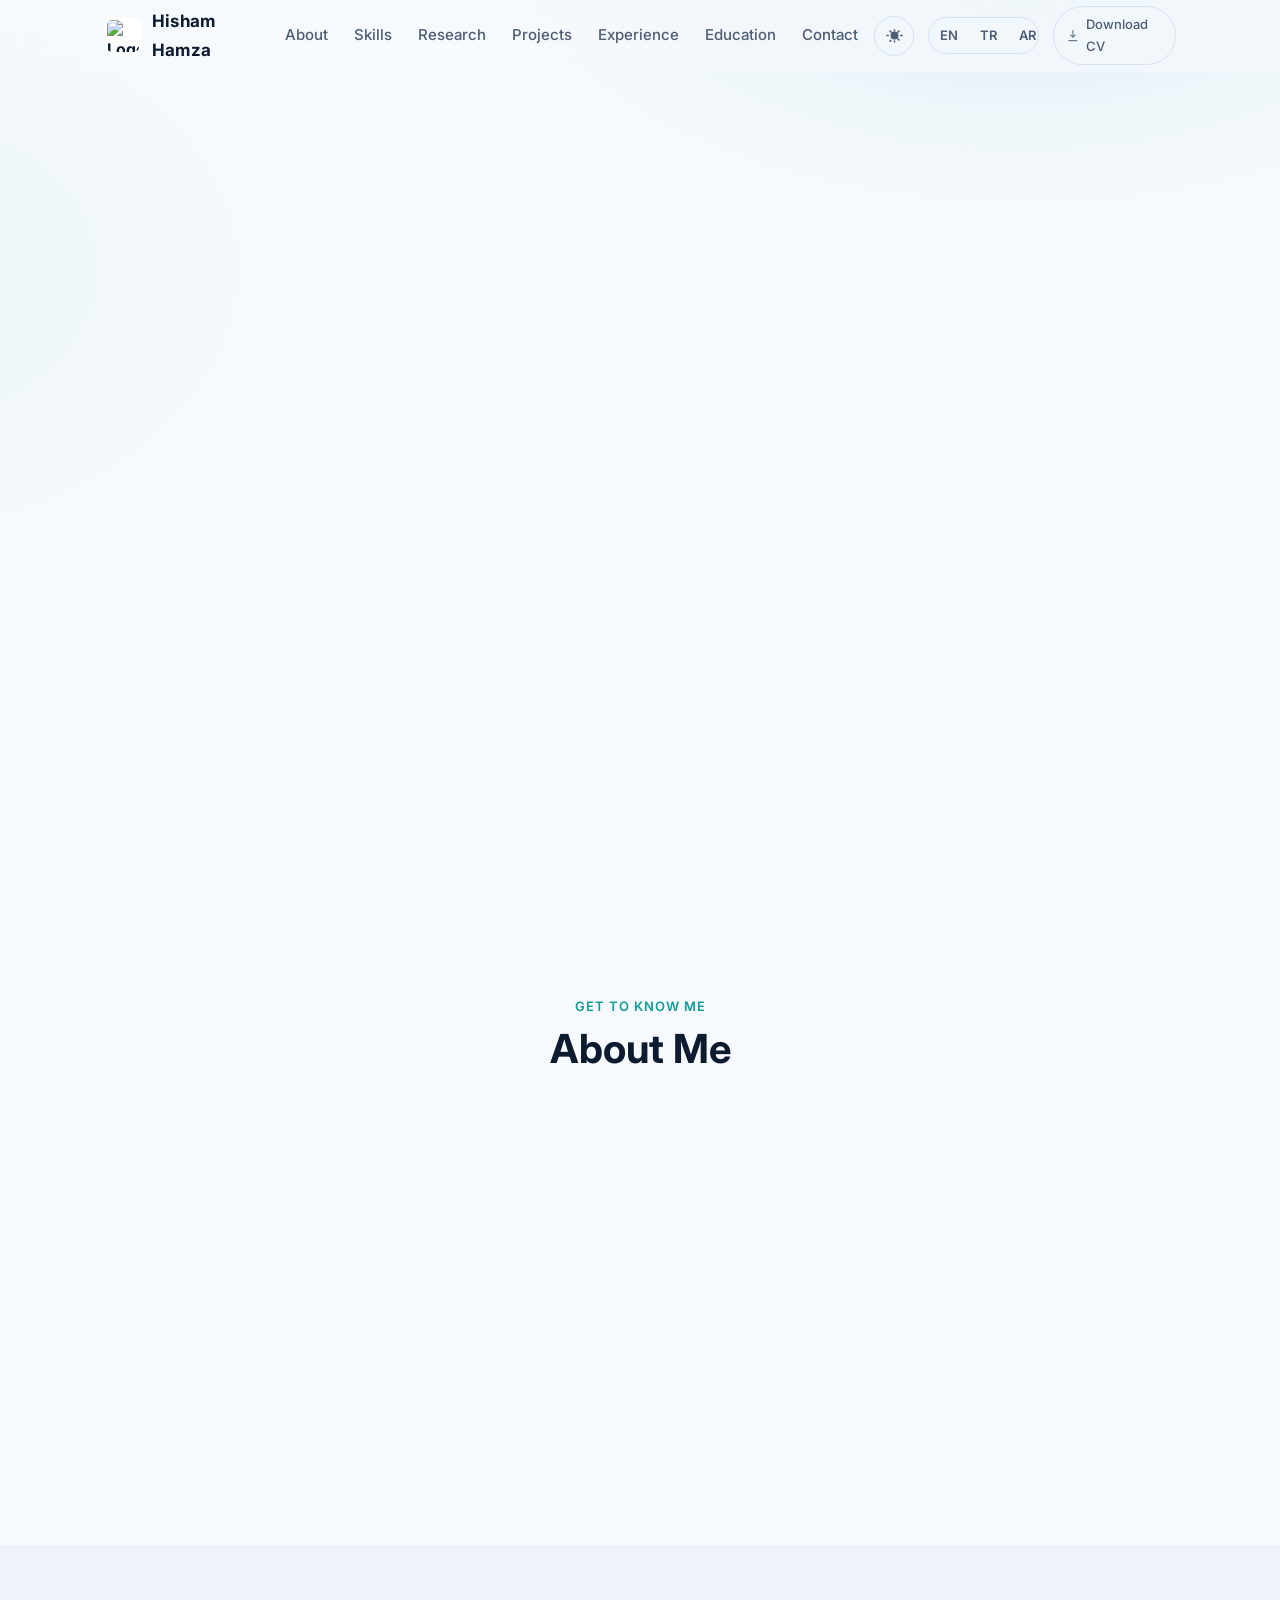
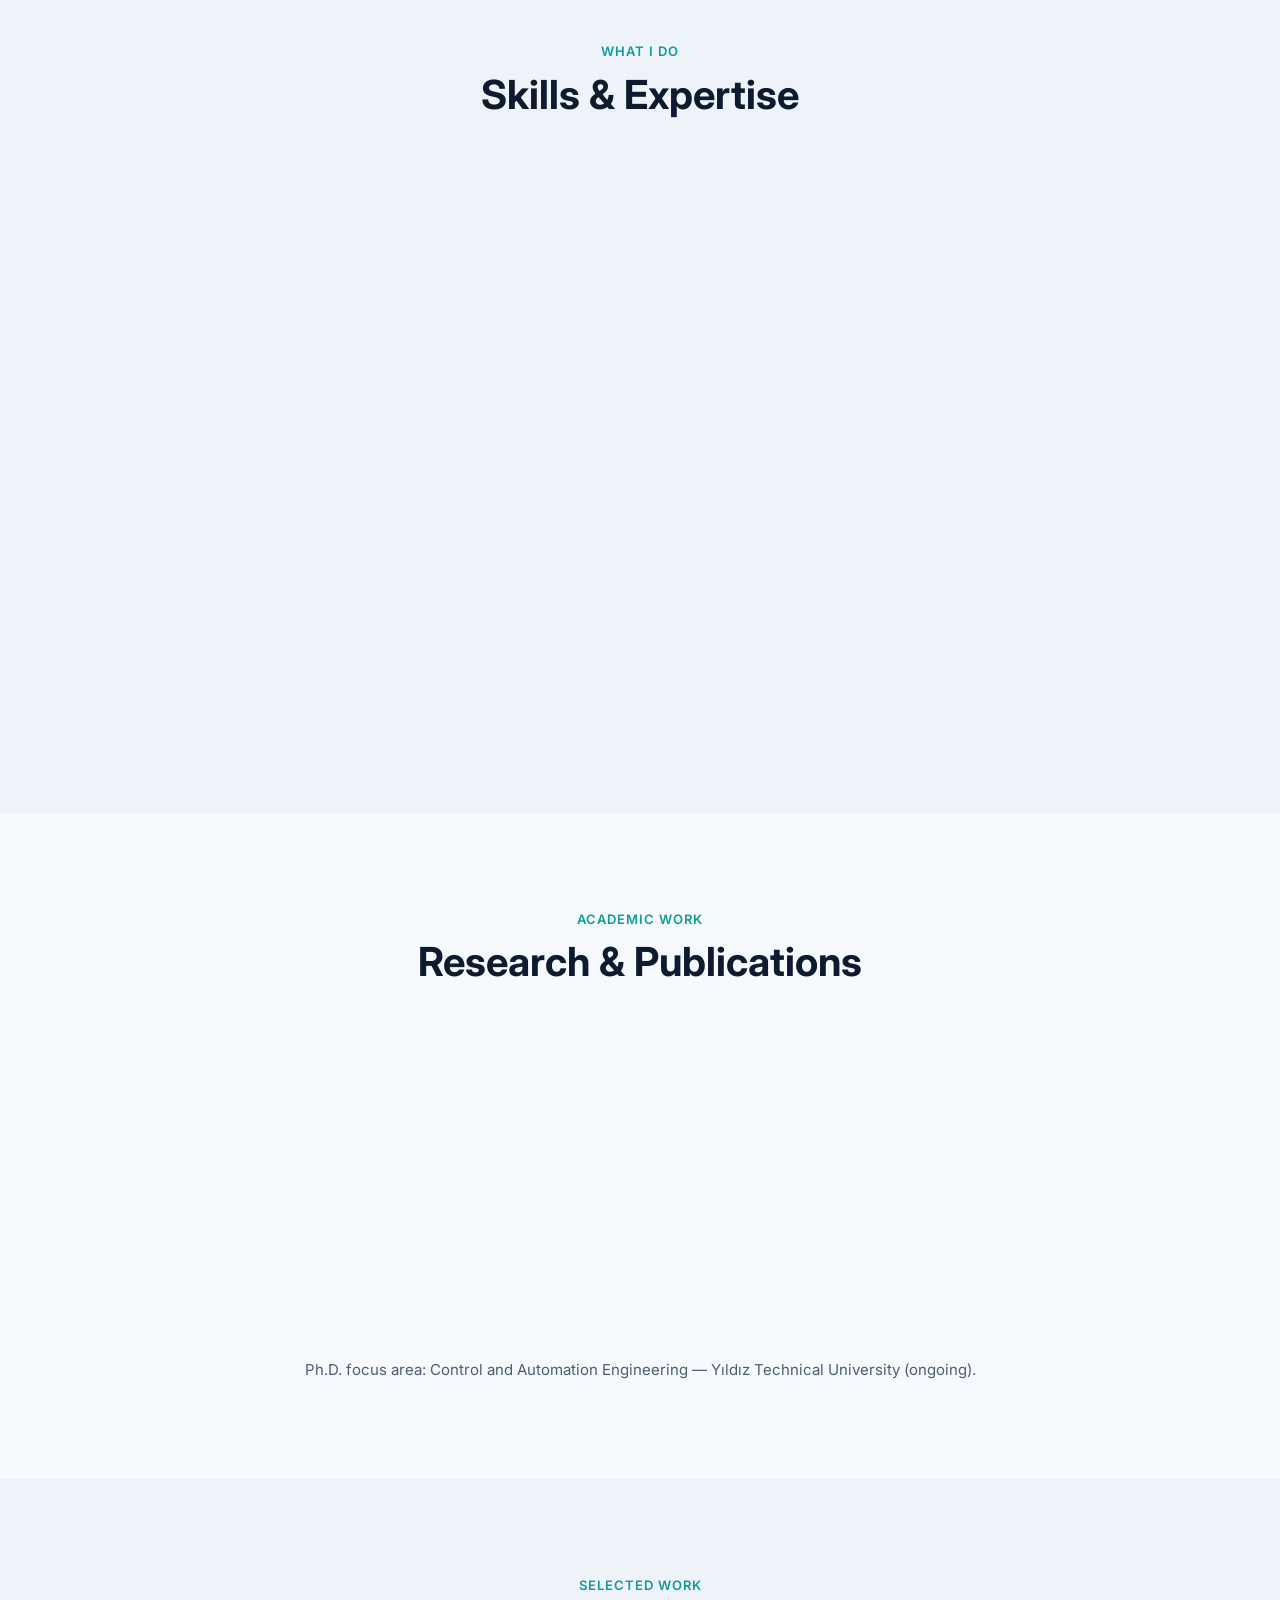
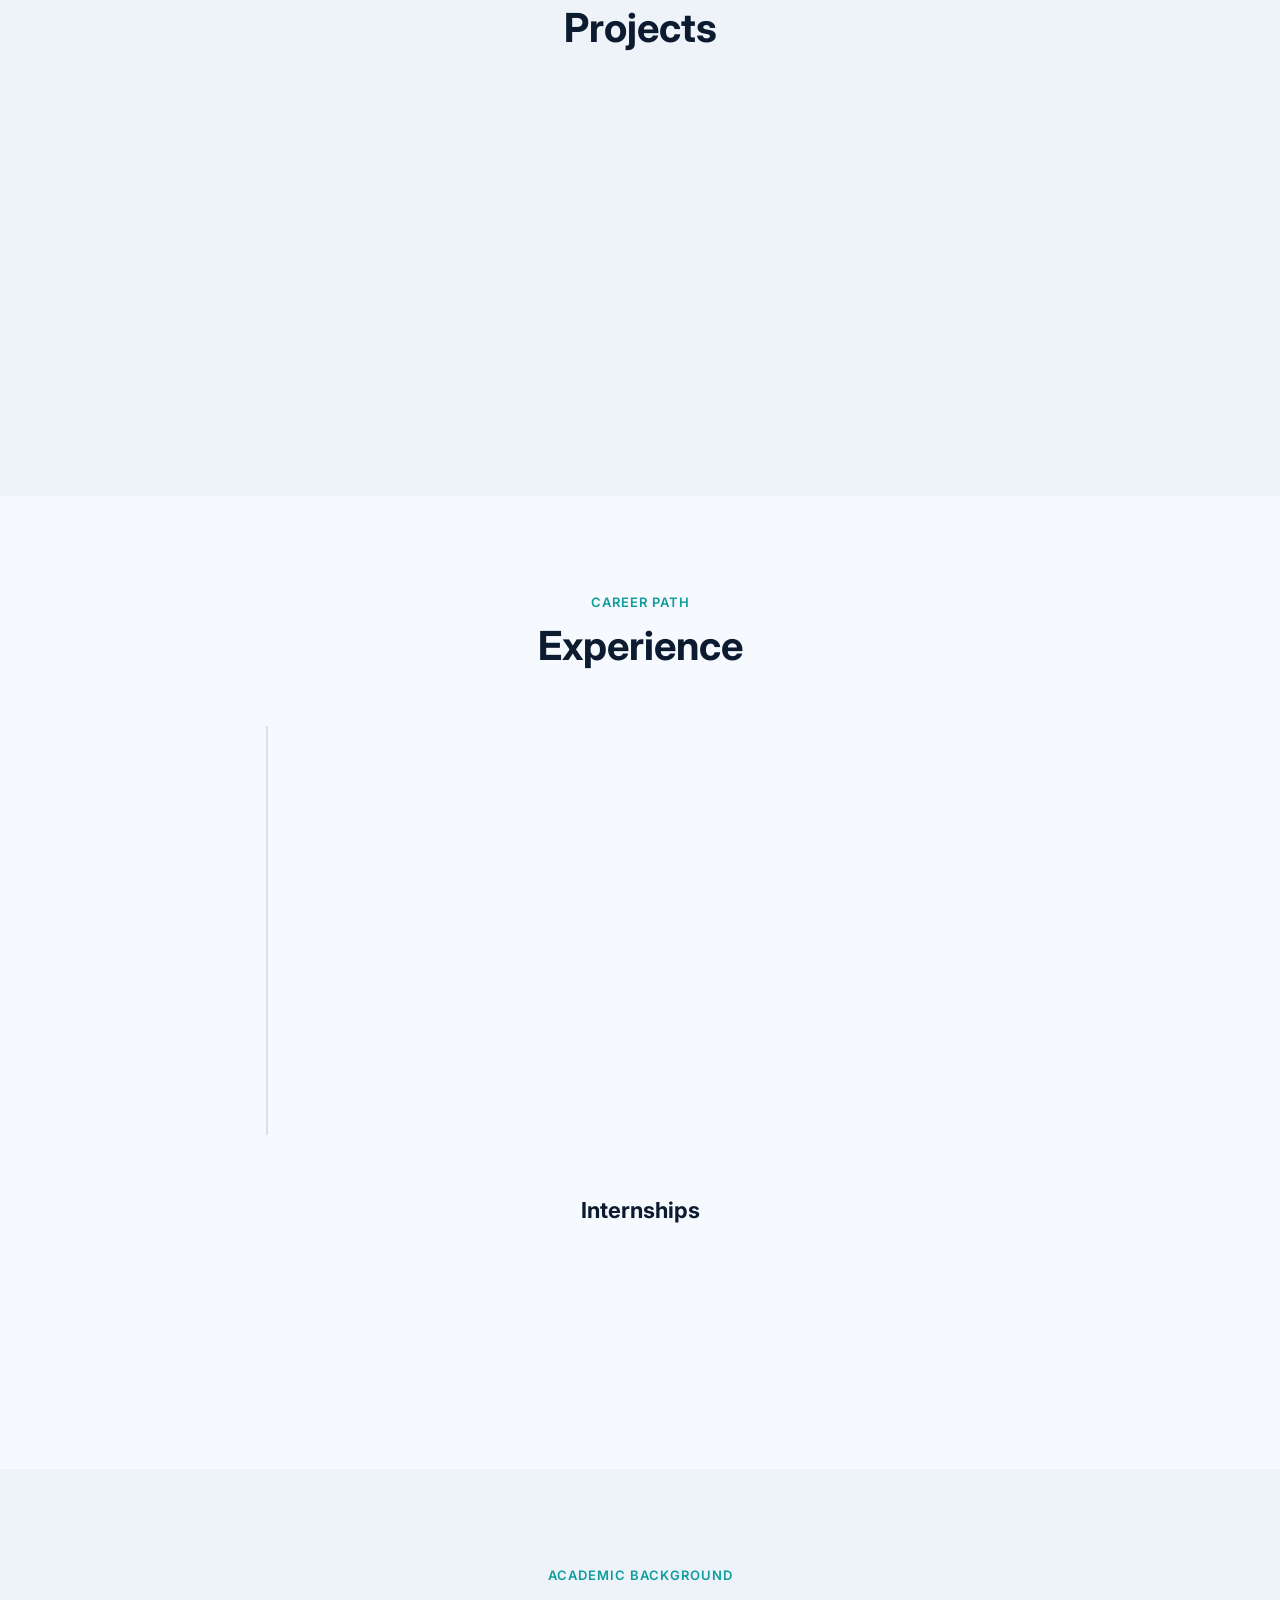
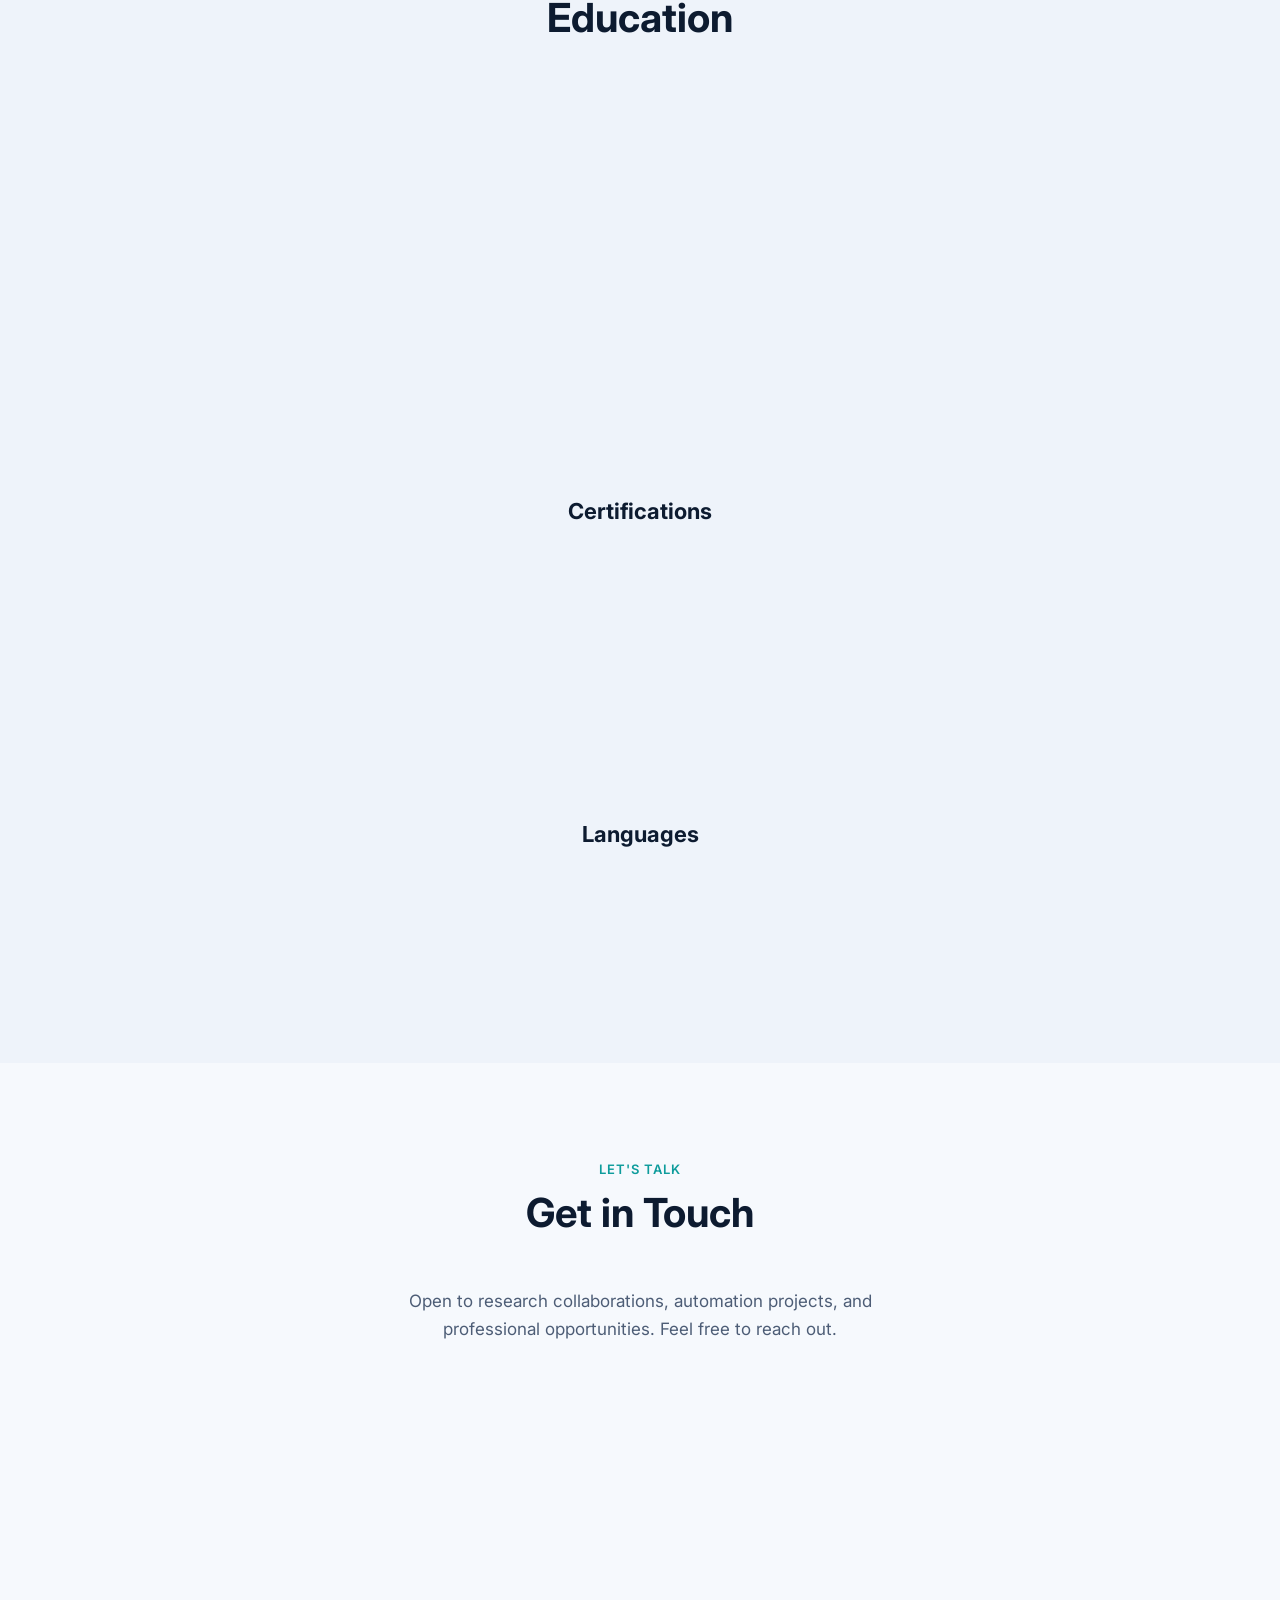
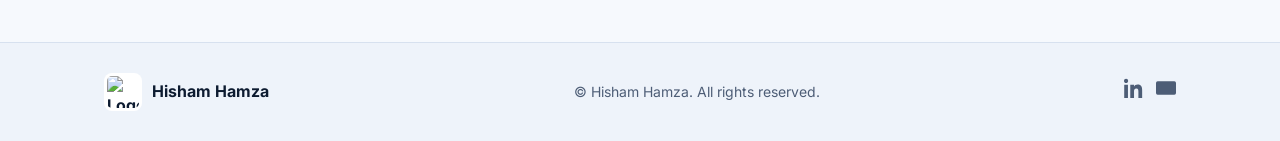
==== index.html @ fdbe7678 "Make navbar Download CV button smaller and more subtle Co-Authored-By: Claude Opus 4.8 (1M context) " ====
<!DOCTYPE html>
<html lang="en" dir="ltr">
<head>
  <meta charset="UTF-8" />
  <meta name="viewport" content="width=device-width, initial-scale=1.0" />
  <title>Hisham Hamza — Control &amp; Automation Engineer</title>
  <meta name="description" content="Hisham Hamza — Control &amp; Automation Engineer, Ph.D. Researcher, and AI/ML practitioner. PLC, SCADA, HMI, MATLAB/Simulink, Machine Learning." />
  <meta name="author" content="Hisham Hamza" />

  <!-- Open Graph -->
  <meta property="og:title" content="Hisham Hamza — Control &amp; Automation Engineer" />
  <meta property="og:description" content="Ph.D. Researcher · Control &amp; Automation Engineer · AI/ML" />
  <meta property="og:type" content="website" />
  <meta property="og:image" content="assets/img/profile.jpeg" />

  <link rel="icon" type="image/jpeg" href="assets/img/logo.jpeg" />

  <!-- Fonts -->
  <link rel="preconnect" href="https://fonts.googleapis.com" />
  <link rel="preconnect" href="https://fonts.gstatic.com" crossorigin />
  <link href="https://fonts.googleapis.com/css2?family=Inter:wght@400;500;600;700;800&family=Cairo:wght@400;600;700;800&display=swap" rel="stylesheet" />

  <link rel="stylesheet" href="assets/css/styles.css" />

  <!-- Apply saved/system theme before paint to avoid flash -->
  <script>
    (function () {
      try {
        var saved = localStorage.getItem("theme");
        var theme = saved || (window.matchMedia("(prefers-color-scheme: light)").matches ? "light" : "dark");
        document.documentElement.setAttribute("data-theme", theme);
      } catch (e) {}
    })();
  </script>
</head>
<body>

  <!-- ===================== NAVBAR ===================== -->
  <header class="navbar" id="navbar">
    <div class="container nav-inner">
      <a href="#hero" class="brand" aria-label="Hisham Hamza — home">
        <img src="assets/img/logo.jpeg" alt="Logo" class="brand-logo" />
        <span class="brand-name">Hisham Hamza</span>
      </a>

      <nav class="nav-links" id="navLinks" aria-label="Main navigation">
        <a href="#about" data-i18n="nav.about">About</a>
        <a href="#skills" data-i18n="nav.skills">Skills</a>
        <a href="#research" data-i18n="nav.research">Research</a>
        <a href="#projects" data-i18n="nav.projects">Projects</a>
        <a href="#experience" data-i18n="nav.experience">Experience</a>
        <a href="#education" data-i18n="nav.education">Education</a>
        <a href="#contact" data-i18n="nav.contact">Contact</a>
      </nav>

      <div class="nav-actions">
        <button type="button" class="theme-toggle" id="themeToggle" aria-label="Toggle dark / light theme" title="Toggle theme" data-i18n-attr="aria-label:nav.theme,title:nav.theme">
          <svg class="icon-moon" viewBox="0 0 24 24" fill="currentColor" aria-hidden="true"><path d="M12.74 2.06a.75.75 0 01.27.82A7.5 7.5 0 0021.12 11a.75.75 0 01.55 1.2A9 9 0 1111.8 1.5a.75.75 0 01.94.56z"/></svg>
          <svg class="icon-sun" viewBox="0 0 24 24" fill="currentColor" aria-hidden="true"><path d="M12 17a5 5 0 100-10 5 5 0 000 10zm0-13a1 1 0 011 1v1.5a1 1 0 11-2 0V5a1 1 0 011-1zm0 14a1 1 0 011 1V20a1 1 0 11-2 0v-1a1 1 0 011-1zM4 11a1 1 0 110 2H2.5a1 1 0 110-2H4zm17.5 0a1 1 0 110 2H20a1 1 0 110-2h1.5zM5.64 5.64a1 1 0 011.42 0l1.06 1.06A1 1 0 116.7 8.12L5.64 7.06a1 1 0 010-1.42zm10.18 10.18a1 1 0 011.42 0l1.06 1.06a1 1 0 01-1.42 1.42l-1.06-1.06a1 1 0 010-1.42zM18.36 5.64a1 1 0 010 1.42L17.3 8.12a1 1 0 11-1.42-1.42l1.06-1.06a1 1 0 011.42 0zM8.12 17.3a1 1 0 010 1.42L7.06 19.78a1 1 0 01-1.42-1.42l1.06-1.06a1 1 0 011.42 0z"/></svg>
        </button>
        <div class="lang-switch" role="group" aria-label="Language switcher">
          <button type="button" data-lang="en" class="lang-btn">EN</button>
          <button type="button" data-lang="tr" class="lang-btn">TR</button>
          <button type="button" data-lang="ar" class="lang-btn">AR</button>
        </div>
        <a class="nav-cv cv-btn" href="assets/img/Hisham-Hamza-CV.pdf" download>
          <svg viewBox="0 0 24 24" width="15" height="15" fill="none" stroke="currentColor" stroke-width="2" stroke-linecap="round" stroke-linejoin="round" aria-hidden="true"><path d="M12 3v12m0 0l-4-4m4 4l4-4M5 21h14"/></svg>
          <span data-i18n="nav.cv">Download CV</span>
        </a>
        <button class="nav-toggle" id="navToggle" aria-label="Toggle menu" aria-expanded="false">
          <span></span><span></span><span></span>
        </button>
      </div>
    </div>
  </header>

  <main>
    <!-- ===================== HERO ===================== -->
    <section class="hero" id="hero">
      <div class="container hero-inner">
        <div class="hero-text reveal">
          <p class="eyebrow" data-i18n="hero.greeting">Hello, I'm</p>
          <h1 class="hero-name">Hisham Hamza</h1>
          <h2 class="hero-role" data-i18n="hero.role">Control &amp; Automation Engineer · Ph.D. Researcher · AI/ML</h2>
          <p class="hero-desc" data-i18n="hero.desc">
            Dedicated Control &amp; Automation Engineer with hands-on expertise in PLC, SCADA, and
            control systems, combined with applied machine learning research. Driven by innovation,
            efficiency, and engineering excellence.
          </p>
          <div class="hero-cta">
            <a href="#contact" class="btn btn-primary" data-i18n="hero.contactBtn">Get in touch</a>
            <a href="assets/img/Hisham-Hamza-CV.pdf" download class="btn btn-ghost" data-i18n="hero.cvBtn">Download CV</a>
          </div>
          <div class="hero-social">
            <a href="https://www.linkedin.com/in/hamza-hisham" target="_blank" rel="noopener" aria-label="LinkedIn">
              <svg viewBox="0 0 24 24" width="22" height="22" fill="currentColor"><path d="M4.98 3.5C4.98 4.88 3.87 6 2.49 6S0 4.88 0 3.5 1.12 1 2.5 1s2.48 1.12 2.48 2.5zM.25 8h4.5V24h-4.5V8zm7.5 0h4.31v2.19h.06c.6-1.13 2.07-2.32 4.26-2.32 4.56 0 5.4 3 5.4 6.9V24h-4.5v-7.32c0-1.75-.03-4-2.44-4-2.44 0-2.81 1.9-2.81 3.87V24h-4.5V8z"/></svg>
            </a>
            <a href="mailto:haazotg@yahoo.com" aria-label="Email">
              <svg viewBox="0 0 24 24" width="22" height="22" fill="currentColor"><path d="M2 4h20a2 2 0 012 2v12a2 2 0 01-2 2H2a2 2 0 01-2-2V6a2 2 0 012-2zm10 7L2.5 5.5h19L12 11zm0 2.2L2 6.8V18h20V6.8l-10 6.4z"/></svg>
            </a>
          </div>
        </div>
        <div class="hero-photo reveal">
          <div class="photo-ring">
            <img src="assets/img/profile.jpeg" alt="Hisham Hamza" />
          </div>
        </div>
      </div>
    </section>

    <!-- ===================== ABOUT ===================== -->
    <section class="section" id="about">
      <div class="container">
        <p class="section-eyebrow" data-i18n="about.eyebrow">Get to know me</p>
        <h2 class="section-title" data-i18n="about.title">About Me</h2>
        <div class="about-grid">
          <div class="about-text reveal">
            <p data-i18n="about.p1">
              I am a dedicated Control and Automation Engineer with a First-Class Honours B.Sc. in
              Automation and Control Systems and an M.Sc. in Electrical Engineering from Yıldız
              Technical University. I am currently pursuing a Ph.D. in Control and Automation
              Engineering.
            </p>
            <p data-i18n="about.p2">
              My work bridges industrial automation — PLC, SCADA, and HMI systems — with applied
              machine learning and control system optimization. I'm passionate about building
              technologies that advance efficiency and sustainability.
            </p>
          </div>
          <ul class="about-facts reveal">
            <li><span class="fact-num">8+</span><span class="fact-label" data-i18n="about.fact1">Years in automation &amp; research</span></li>
            <li><span class="fact-num">2</span><span class="fact-label" data-i18n="about.fact2">Peer-reviewed publications</span></li>
            <li><span class="fact-num">3</span><span class="fact-label" data-i18n="about.fact3">Languages spoken</span></li>
            <li><span class="fact-num">15+</span><span class="fact-label" data-i18n="about.fact4">Professional certifications</span></li>
          </ul>
        </div>
      </div>
    </section>

    <!-- ===================== SKILLS ===================== -->
    <section class="section section-alt" id="skills">
      <div class="container">
        <p class="section-eyebrow" data-i18n="skills.eyebrow">What I do</p>
        <h2 class="section-title" data-i18n="skills.title">Skills &amp; Expertise</h2>
        <div class="skills-grid">

          <div class="skill-card reveal">
            <h3 data-i18n="skills.cat1">Automation &amp; Control</h3>
            <div class="skill"><span class="skill-name">PLC (Siemens S7, TIA Portal)</span><span class="segs" data-level="5"><i></i><i></i><i></i><i></i><i></i></span></div>
            <div class="skill"><span class="skill-name">SCADA Systems</span><span class="segs" data-level="5"><i></i><i></i><i></i><i></i><i></i></span></div>
            <div class="skill"><span class="skill-name">HMI</span><span class="segs" data-level="4"><i></i><i></i><i></i><i></i><i></i></span></div>
            <div class="skill"><span class="skill-name" data-i18n="skills.protocols">Industrial Protocols (Profibus/Profinet)</span><span class="segs" data-level="4"><i></i><i></i><i></i><i></i><i></i></span></div>
          </div>

          <div class="skill-card reveal">
            <h3 data-i18n="skills.cat2">Engineering Tools</h3>
            <div class="skill"><span class="skill-name">MATLAB / Simulink</span><span class="segs" data-level="5"><i></i><i></i><i></i><i></i><i></i></span></div>
            <div class="skill"><span class="skill-name">AutoCAD Electrical</span><span class="segs" data-level="4"><i></i><i></i><i></i><i></i><i></i></span></div>
            <div class="skill"><span class="skill-name">SolidWorks</span><span class="segs" data-level="3"><i></i><i></i><i></i><i></i><i></i></span></div>
          </div>

          <div class="skill-card reveal">
            <h3 data-i18n="skills.cat3">Programming</h3>
            <div class="skill"><span class="skill-name">Python</span><span class="segs" data-level="5"><i></i><i></i><i></i><i></i><i></i></span></div>
            <div class="skill"><span class="skill-name">C++</span><span class="segs" data-level="4"><i></i><i></i><i></i><i></i><i></i></span></div>
          </div>

          <div class="skill-card reveal">
            <h3 data-i18n="skills.cat4">AI &amp; Analytics</h3>
            <div class="skill"><span class="skill-name" data-i18n="skills.ml">Machine Learning (Supervised/Unsupervised)</span><span class="segs" data-level="4"><i></i><i></i><i></i><i></i><i></i></span></div>
            <div class="skill"><span class="skill-name" data-i18n="skills.opt">Control System Design &amp; Optimization</span><span class="segs" data-level="5"><i></i><i></i><i></i><i></i><i></i></span></div>
          </div>

        </div>

        <div class="soft-skills reveal">
          <span data-i18n="skills.soft.pm">Project Management</span>
          <span data-i18n="skills.soft.teach">Teaching</span>
          <span data-i18n="skills.soft.comm">Communication</span>
          <span data-i18n="skills.soft.crit">Critical Thinking</span>
        </div>
      </div>
    </section>

    <!-- ===================== RESEARCH & PUBLICATIONS ===================== -->
    <section class="section" id="research">
      <div class="container">
        <p class="section-eyebrow" data-i18n="research.eyebrow">Academic work</p>
        <h2 class="section-title" data-i18n="research.title">Research &amp; Publications</h2>
        <div class="pub-list">
          <article class="pub-card reveal">
            <div class="pub-tag">IEEE Access</div>
            <h3 data-i18n="research.pub1.title">Wavelet-Enhanced Hybrid LSTM-XGBoost Model for Predicting Time Series Containing Unpredictable Events</h3>
            <p data-i18n="research.pub1.desc">A hybrid forecasting framework combining wavelet decomposition with LSTM and XGBoost to improve prediction accuracy for volatile time series.</p>
            <div class="pub-meta"><span data-i18n="research.journal">Journal article</span> · IEEE Access</div>
          </article>
          <article class="pub-card reveal">
            <div class="pub-tag" data-i18n="research.tagConf">Deep Learning</div>
            <h3 data-i18n="research.pub2.title">Comparison of Deep Learning Architectures to Evaluate the Effect of COVID-19 on Electricity Consumption</h3>
            <p data-i18n="research.pub2.desc">A comparative study of deep learning architectures analyzing the impact of the COVID-19 pandemic on electricity consumption patterns.</p>
            <div class="pub-meta"><span data-i18n="research.paper">Research paper</span></div>
          </article>
        </div>
        <p class="muted-note" data-i18n="research.phd">Ph.D. focus area: Control and Automation Engineering — Yıldız Technical University (ongoing).</p>
      </div>
    </section>

    <!-- ===================== PROJECTS ===================== -->
    <section class="section section-alt" id="projects">
      <div class="container">
        <p class="section-eyebrow" data-i18n="projects.eyebrow">Selected work</p>
        <h2 class="section-title" data-i18n="projects.title">Projects</h2>
        <div class="proj-grid">
          <article class="proj-card reveal">
            <h3 data-i18n="projects.p1.title">Robotic Arm Design &amp; Implementation</h3>
            <p data-i18n="projects.p1.desc">Designed and implemented a functional robotic arm, covering mechanical design, actuation, and control system integration.</p>
            <div class="tags"><span>Control Systems</span><span>SolidWorks</span><span>Embedded</span></div>
          </article>
          <article class="proj-card reveal">
            <h3 data-i18n="projects.p2.title">Wavelet-Integrated Forecasting Framework</h3>
            <p data-i18n="projects.p2.desc">A time-series forecasting framework integrating wavelet transforms with machine learning models for robust prediction under uncertainty.</p>
            <div class="tags"><span>Python</span><span>Machine Learning</span><span>LSTM</span><span>XGBoost</span></div>
          </article>
          <article class="proj-card reveal">
            <h3 data-i18n="projects.p3.title">COVID-19 Electricity Consumption Study</h3>
            <p data-i18n="projects.p3.desc">Applied and compared deep learning architectures to model the effect of the pandemic on national electricity consumption.</p>
            <div class="tags"><span>Deep Learning</span><span>Python</span><span>Time Series</span></div>
          </article>
        </div>
      </div>
    </section>

    <!-- ===================== EXPERIENCE ===================== -->
    <section class="section" id="experience">
      <div class="container">
        <p class="section-eyebrow" data-i18n="exp.eyebrow">Career path</p>
        <h2 class="section-title" data-i18n="exp.title">Experience</h2>
        <div class="timeline">
          <div class="tl-item reveal">
            <div class="tl-dot"></div>
            <div class="tl-content">
              <div class="tl-date">Jan 2021 – Oct 2022</div>
              <h3 data-i18n="exp.e1.role">Teaching Assistant</h3>
              <div class="tl-org">Omdurman Islamic University — Omdurman, Sudan</div>
              <p data-i18n="exp.e1.desc">Supported instruction and laboratory work in control and electrical engineering courses.</p>
            </div>
          </div>
          <div class="tl-item reveal">
            <div class="tl-dot"></div>
            <div class="tl-content">
              <div class="tl-date">Feb 2021 – Jul 2021</div>
              <h3 data-i18n="exp.e2.role">Automation System Engineer</h3>
              <div class="tl-org">Zeta Automation Systems — Khartoum, Sudan</div>
              <p data-i18n="exp.e2.desc">Worked on industrial automation solutions, PLC programming, and control system integration.</p>
            </div>
          </div>
          <div class="tl-item reveal">
            <div class="tl-dot"></div>
            <div class="tl-content">
              <div class="tl-date">2017 – 2020</div>
              <h3 data-i18n="exp.e3.role">Volunteer</h3>
              <div class="tl-org">The Little Volunteer Organization — Khartoum, Sudan</div>
              <p data-i18n="exp.e3.desc">Contributed to community initiatives and team-based volunteer programs.</p>
            </div>
          </div>
        </div>

        <h3 class="sub-title" data-i18n="exp.internships">Internships</h3>
        <div class="intern-grid">
          <div class="intern-card reveal"><strong>Sudanese Electricity Transmission Co.</strong><span data-i18n="exp.i1">Devices &amp; Control, Substations (10 kV), Protection</span></div>
          <div class="intern-card reveal"><strong>Automation Research Center (ARC)</strong><span data-i18n="exp.i2">SCADA, RTU, Master Station, Smart Grid</span></div>
          <div class="intern-card reveal"><strong>DAL Food Industries</strong><span data-i18n="exp.i3">PLCs, HMI &amp; communication protocols (practical)</span></div>
        </div>
      </div>
    </section>

    <!-- ===================== EDUCATION ===================== -->
    <section class="section section-alt" id="education">
      <div class="container">
        <p class="section-eyebrow" data-i18n="edu.eyebrow">Academic background</p>
        <h2 class="section-title" data-i18n="edu.title">Education</h2>
        <div class="edu-grid">
          <div class="edu-card reveal">
            <div class="edu-date">Sep 2025 – Ongoing</div>
            <h3 data-i18n="edu.d1.deg">Ph.D., Control &amp; Automation Engineering</h3>
            <div class="edu-org">Yıldız Technical University — Istanbul, Türkiye</div>
          </div>
          <div class="edu-card reveal">
            <div class="edu-date">Feb 2023 – Jul 2025</div>
            <h3 data-i18n="edu.d2.deg">M.Sc., Electrical Engineering</h3>
            <div class="edu-org">Yıldız Technical University — Istanbul, Türkiye</div>
            <div class="edu-grade" data-i18n="edu.d2.grade">Grade: 3.57 / 4 — Electrical Machines &amp; Power Electronics</div>
          </div>
          <div class="edu-card reveal">
            <div class="edu-date">Mar 2024 – Jul 2024</div>
            <h3 data-i18n="edu.d3.deg">Machine Learning Bootcamp</h3>
            <div class="edu-org">Frontier Tech Leaders Programme &amp; SDG AI Lab — Istanbul</div>
          </div>
          <div class="edu-card reveal">
            <div class="edu-date">2020</div>
            <h3 data-i18n="edu.d4.deg">B.Sc., Automation &amp; Control Systems</h3>
            <div class="edu-org">Omdurman Islamic University — Omdurman, Sudan</div>
            <div class="edu-grade" data-i18n="edu.d4.grade">First-Class Honours</div>
          </div>
        </div>

        <h3 class="sub-title" data-i18n="edu.certs">Certifications</h3>
        <div class="cert-cloud reveal">
          <span>Machine Learning Specialization — Stanford</span>
          <span>Generative AI for Everyone — DeepLearning.AI</span>
          <span>Python — University of Michigan</span>
          <span>Career Essentials in Data Analysis — Microsoft</span>
          <span>Project Management — PMI</span>
          <span>Agile with Jira — Atlassian</span>
          <span>AutoCAD Electrical — LinkedIn Learning</span>
          <span>PLC Siemens S7 / SCADA / HMI — Thai-German Institute</span>
        </div>

        <h3 class="sub-title" data-i18n="edu.langs">Languages</h3>
        <div class="lang-grid reveal">
          <div class="lang-item"><span data-i18n="edu.lang.ar">Arabic</span><small data-i18n="edu.lang.native">Native</small></div>
          <div class="lang-item"><span data-i18n="edu.lang.en">English</span><small>C1</small></div>
          <div class="lang-item"><span data-i18n="edu.lang.tr">Turkish</span><small>B2</small></div>
        </div>
      </div>
    </section>

    <!-- ===================== CONTACT ===================== -->
    <section class="section" id="contact">
      <div class="container contact-inner">
        <p class="section-eyebrow" data-i18n="contact.eyebrow">Let's talk</p>
        <h2 class="section-title" data-i18n="contact.title">Get in Touch</h2>
        <p class="contact-lead" data-i18n="contact.lead">
          Open to research collaborations, automation projects, and professional opportunities.
          Feel free to reach out.
        </p>
        <div class="contact-cards">
          <a class="contact-card reveal" href="mailto:haazotg@yahoo.com">
            <svg viewBox="0 0 24 24" width="26" height="26" fill="currentColor"><path d="M2 4h20a2 2 0 012 2v12a2 2 0 01-2 2H2a2 2 0 01-2-2V6a2 2 0 012-2zm10 7L2.5 5.5h19L12 11z"/></svg>
            <strong data-i18n="contact.email">Email</strong>
            <span>haazotg@yahoo.com</span>
          </a>
          <a class="contact-card reveal" href="https://www.linkedin.com/in/hamza-hisham" target="_blank" rel="noopener">
            <svg viewBox="0 0 24 24" width="26" height="26" fill="currentColor"><path d="M4.98 3.5C4.98 4.88 3.87 6 2.49 6S0 4.88 0 3.5 1.12 1 2.5 1s2.48 1.12 2.48 2.5zM.25 8h4.5V24h-4.5V8zm7.5 0h4.31v2.19h.06c.6-1.13 2.07-2.32 4.26-2.32 4.56 0 5.4 3 5.4 6.9V24h-4.5v-7.32c0-1.75-.03-4-2.44-4-2.44 0-2.81 1.9-2.81 3.87V24h-4.5V8z"/></svg>
            <strong>LinkedIn</strong>
            <span>/in/hamza-hisham</span>
          </a>
          <a class="contact-card reveal" href="tel:+905528604393">
            <svg viewBox="0 0 24 24" width="26" height="26" fill="currentColor"><path d="M6.6 10.8a15.9 15.9 0 006.6 6.6l2.2-2.2a1 1 0 011-.24 11.4 11.4 0 003.6.6 1 1 0 011 1V20a1 1 0 01-1 1A17 17 0 013 4a1 1 0 011-1h3.5a1 1 0 011 1 11.4 11.4 0 00.6 3.6 1 1 0 01-.24 1l-2.26 2.2z"/></svg>
            <strong data-i18n="contact.phone">Phone</strong>
            <span>+90 552 860 4393</span>
          </a>
        </div>
      </div>
    </section>
  </main>

  <!-- ===================== FOOTER ===================== -->
  <footer class="footer">
    <div class="container footer-inner">
      <div class="footer-brand">
        <img src="assets/img/logo.jpeg" alt="Logo" class="brand-logo" />
        <span>Hisham Hamza</span>
      </div>
      <p class="footer-copy">© <span id="year"></span> Hisham Hamza. <span data-i18n="footer.rights">All rights reserved.</span></p>
      <div class="footer-social">
        <a href="https://www.linkedin.com/in/hamza-hisham" target="_blank" rel="noopener" aria-label="LinkedIn">
          <svg viewBox="0 0 24 24" width="20" height="20" fill="currentColor"><path d="M4.98 3.5C4.98 4.88 3.87 6 2.49 6S0 4.88 0 3.5 1.12 1 2.5 1s2.48 1.12 2.48 2.5zM.25 8h4.5V24h-4.5V8zm7.5 0h4.31v2.19h.06c.6-1.13 2.07-2.32 4.26-2.32 4.56 0 5.4 3 5.4 6.9V24h-4.5v-7.32c0-1.75-.03-4-2.44-4-2.44 0-2.81 1.9-2.81 3.87V24h-4.5V8z"/></svg>
        </a>
        <a href="mailto:haazotg@yahoo.com" aria-label="Email">
          <svg viewBox="0 0 24 24" width="20" height="20" fill="currentColor"><path d="M2 4h20a2 2 0 012 2v12a2 2 0 01-2 2H2a2 2 0 01-2-2V6a2 2 0 012-2zm10 7L2.5 5.5h19L12 11z"/></svg>
        </a>
      </div>
    </div>
  </footer>

  <script src="assets/js/i18n.js"></script>
  <script src="assets/js/main.js"></script>
</body>
</html>
---- assets/css/styles.css ----
/* ===================== TOKENS ===================== */
:root {
  --bg: #0a1424;
  --bg-alt: #0e1b30;
  --card: #13233d;
  --card-2: #16294a;
  --border: #1f3a5f;
  --text: #e8eef7;
  --muted: #93a6c2;
  --accent: #18c2c2;
  --accent-2: #0fa3a3;
  --accent-soft: rgba(24, 194, 194, 0.12);
  --on-accent: #04181a;
  --nav-bg: rgba(10, 20, 36, 0.7);
  --nav-bg-scrolled: rgba(10, 20, 36, 0.92);
  --hero-glow: rgba(24, 194, 194, 0.14);
  --hero-glow-2: rgba(24, 194, 194, 0.07);
  --shadow: 0 18px 40px rgba(0, 0, 0, 0.35);
  --radius: 16px;
  --radius-sm: 10px;
  --maxw: 1120px;
  --nav-h: 72px;
  --font: "Inter", system-ui, -apple-system, Segoe UI, Roboto, sans-serif;
}

/* ===================== LIGHT THEME ===================== */
html[data-theme="light"] {
  --bg: #f6f9fd;
  --bg-alt: #eef3fa;
  --card: #ffffff;
  --card-2: #e7eef8;
  --border: #d7e1ef;
  --text: #0d1b30;
  --muted: #4d5d76;
  --accent: #0e9c9c;
  --accent-2: #0b8585;
  --accent-soft: rgba(14, 156, 156, 0.12);
  --on-accent: #ffffff;
  --nav-bg: rgba(246, 249, 253, 0.72);
  --nav-bg-scrolled: rgba(246, 249, 253, 0.94);
  --hero-glow: rgba(14, 156, 156, 0.12);
  --hero-glow-2: rgba(14, 156, 156, 0.06);
  --shadow: 0 18px 40px rgba(20, 45, 90, 0.12);
}

html[dir="rtl"] {
  --font: "Cairo", "Inter", system-ui, sans-serif;
}

/* smooth crossfade when switching themes */
body, .navbar, .skill-card, .pub-card, .proj-card, .intern-card,
.edu-card, .contact-card, .about-facts li, .soft-skills span,
.cert-cloud span, .lang-item, .btn, .footer {
  transition: background-color .35s ease, border-color .35s ease, color .35s ease, box-shadow .35s ease;
}

/* ===================== BASE ===================== */
* { box-sizing: border-box; margin: 0; padding: 0; }

html { scroll-behavior: smooth; scroll-padding-top: var(--nav-h); }

body {
  font-family: var(--font);
  background: var(--bg);
  color: var(--text);
  line-height: 1.65;
  -webkit-font-smoothing: antialiased;
  overflow-x: hidden;
}

a { color: inherit; text-decoration: none; }
img { max-width: 100%; display: block; }
h1, h2, h3 { line-height: 1.2; font-weight: 700; }

.container { width: 100%; max-width: var(--maxw); margin-inline: auto; padding-inline: 24px; }

/* ===================== BUTTONS ===================== */
.btn {
  display: inline-flex; align-items: center; justify-content: center;
  gap: 8px; font-weight: 600; font-size: 15px;
  padding: 13px 24px; border-radius: 999px; border: 1px solid transparent;
  cursor: pointer; transition: transform .2s ease, background .2s ease, box-shadow .2s ease;
}
.btn-sm { padding: 9px 16px; font-size: 14px; }
.btn-primary { background: var(--accent); color: var(--on-accent); }
.btn-primary:hover { background: var(--accent-2); transform: translateY(-2px); box-shadow: 0 10px 24px var(--accent-soft); }
.btn-ghost { border-color: var(--border); color: var(--text); }
.btn-ghost:hover { border-color: var(--accent); color: var(--accent); transform: translateY(-2px); }

/* ===================== NAVBAR ===================== */
.navbar {
  position: fixed; inset-block-start: 0; inset-inline: 0; z-index: 100;
  height: var(--nav-h);
  background: var(--nav-bg);
  backdrop-filter: blur(12px);
  border-block-end: 1px solid transparent;
  transition: background .3s ease, border-color .3s ease;
}
.navbar.scrolled { background: var(--nav-bg-scrolled); border-block-end-color: var(--border); }
.nav-inner { height: 100%; display: flex; align-items: center; justify-content: space-between; gap: 16px; }

.brand { display: flex; align-items: center; gap: 10px; font-weight: 700; }
.brand-logo { width: 38px; height: 38px; object-fit: contain; border-radius: 8px; background: #fff; padding: 3px; }
.brand-name { font-size: 17px; letter-spacing: .2px; }

.nav-links { display: flex; align-items: center; gap: 26px; }
.nav-links a { color: var(--muted); font-size: 15px; font-weight: 500; position: relative; transition: color .2s ease; }
.nav-links a:hover, .nav-links a.active { color: var(--text); }
.nav-links a::after {
  content: ""; position: absolute; inset-block-end: -6px; inset-inline-start: 0;
  width: 0; height: 2px; background: var(--accent); transition: width .25s ease;
}
.nav-links a:hover::after, .nav-links a.active::after { width: 100%; }

.nav-actions { display: flex; align-items: center; gap: 14px; }
.lang-switch { display: flex; border: 1px solid var(--border); border-radius: 999px; overflow: hidden; }
.lang-btn {
  background: transparent; color: var(--muted); border: 0; cursor: pointer;
  font: inherit; font-size: 13px; font-weight: 600; padding: 7px 11px; transition: all .2s ease;
}
.lang-btn:hover { color: var(--text); }
.lang-btn.active { background: var(--accent); color: var(--on-accent); }

/* subtle, professional CV link in the navbar */
.nav-cv {
  display: inline-flex; align-items: center; gap: 6px;
  font-size: 13px; font-weight: 500; color: var(--muted);
  padding: 7px 12px; border-radius: 999px;
  border: 1px solid var(--border); background: transparent;
  transition: color .2s ease, border-color .2s ease, background .2s ease;
}
.nav-cv svg { opacity: .8; }
.nav-cv:hover { color: var(--accent); border-color: var(--accent); background: var(--accent-soft); }

/* theme (dark/light) toggle */
.theme-toggle {
  width: 40px; height: 40px; flex-shrink: 0;
  display: grid; place-items: center;
  background: transparent; color: var(--muted);
  border: 1px solid var(--border); border-radius: 999px;
  cursor: pointer; transition: color .2s ease, border-color .2s ease, transform .2s ease, background .2s ease;
}
.theme-toggle:hover { color: var(--accent); border-color: var(--accent); transform: translateY(-2px); }
.theme-toggle svg { width: 19px; height: 19px; transition: opacity .25s ease, transform .4s ease; }
.theme-toggle .icon-sun { display: none; }
.theme-toggle .icon-moon { display: block; }
/* in light mode, show the sun (to switch back to dark) */
html[data-theme="light"] .theme-toggle .icon-sun { display: block; }
html[data-theme="light"] .theme-toggle .icon-moon { display: none; }

.nav-toggle { display: none; flex-direction: column; gap: 5px; background: none; border: 0; cursor: pointer; padding: 6px; }
.nav-toggle span { width: 24px; height: 2px; background: var(--text); border-radius: 2px; transition: .3s; }
.nav-toggle[aria-expanded="true"] span:nth-child(1) { transform: translateY(7px) rotate(45deg); }
.nav-toggle[aria-expanded="true"] span:nth-child(2) { opacity: 0; }
.nav-toggle[aria-expanded="true"] span:nth-child(3) { transform: translateY(-7px) rotate(-45deg); }

/* ===================== HERO ===================== */
.hero {
  min-height: 100vh; display: flex; align-items: center;
  padding-block: calc(var(--nav-h) + 40px) 60px;
  background:
    radial-gradient(900px 500px at 80% -10%, var(--hero-glow), transparent 60%),
    radial-gradient(700px 500px at -10% 30%, var(--hero-glow-2), transparent 55%);
}
.hero-inner { display: grid; grid-template-columns: 1.25fr .9fr; gap: 50px; align-items: center; }
.eyebrow { color: var(--accent); font-weight: 600; letter-spacing: 1px; text-transform: uppercase; font-size: 14px; margin-block-end: 12px; }
.hero-name { font-size: clamp(40px, 6vw, 68px); font-weight: 800; letter-spacing: -1px; }
.hero-role { font-size: clamp(16px, 2.2vw, 21px); color: var(--accent); font-weight: 600; margin-block: 10px 18px; }
.hero-desc { color: var(--muted); font-size: 17px; max-width: 560px; }
.hero-cta { display: flex; gap: 14px; flex-wrap: wrap; margin-block-start: 28px; }
.hero-social { display: flex; gap: 14px; margin-block-start: 26px; }
.hero-social a {
  width: 44px; height: 44px; display: grid; place-items: center;
  border: 1px solid var(--border); border-radius: 12px; color: var(--muted); transition: .2s;
}
.hero-social a:hover { color: var(--accent); border-color: var(--accent); transform: translateY(-3px); }

.hero-photo { display: flex; justify-content: center; }
.photo-ring {
  width: min(360px, 78vw); aspect-ratio: 1; border-radius: 50%; padding: 8px;
  background: conic-gradient(from 180deg, var(--accent), transparent, var(--accent));
  box-shadow: var(--shadow);
}
.photo-ring img { width: 100%; height: 100%; object-fit: cover; border-radius: 50%; }

/* ===================== SECTIONS ===================== */
.section { padding-block: 96px; }
.section-alt { background: var(--bg-alt); }
.section-eyebrow { color: var(--accent); font-weight: 600; letter-spacing: 1px; text-transform: uppercase; font-size: 13px; text-align: center; }
.section-title { text-align: center; font-size: clamp(28px, 4vw, 40px); margin-block: 8px 50px; }
.sub-title { font-size: 22px; margin-block: 56px 24px; text-align: center; }
.muted-note { color: var(--muted); text-align: center; margin-block-start: 28px; font-size: 15px; }

/* ===================== ABOUT ===================== */
.about-grid { display: grid; grid-template-columns: 1.5fr 1fr; gap: 40px; align-items: center; }
.about-text p { color: var(--muted); font-size: 17px; margin-block-end: 16px; }
.about-facts { list-style: none; display: grid; grid-template-columns: 1fr 1fr; gap: 16px; }
.about-facts li {
  background: var(--card); border: 1px solid var(--border); border-radius: var(--radius);
  padding: 22px; text-align: center;
}
.fact-num { display: block; font-size: 34px; font-weight: 800; color: var(--accent); }
.fact-label { color: var(--muted); font-size: 14px; }

/* ===================== SKILLS ===================== */
.skills-grid { display: grid; grid-template-columns: repeat(2, 1fr); gap: 24px; }
.skill-card { background: var(--card); border: 1px solid var(--border); border-radius: var(--radius); padding: 28px; }
.skill-card h3 { font-size: 19px; margin-block-end: 22px; color: var(--text); }

.skill { display: flex; align-items: center; justify-content: space-between; gap: 16px; margin-block-end: 16px; }
.skill:last-child { margin-block-end: 0; }
.skill-name { color: var(--text); font-weight: 500; font-size: 15px; }
.segs { display: inline-flex; gap: 6px; flex-shrink: 0; }
.segs i {
  width: 26px; height: 8px; border-radius: 4px; background: var(--card-2);
  transform: scaleX(.6); transform-origin: inline-start;
  transition: transform .5s ease, background .5s ease;
}
.segs i.on { background: linear-gradient(90deg, var(--accent-2), var(--accent)); }
.skill.in-view .segs i { transform: scaleX(1); }
/* staggered fill */
.skill.in-view .segs i:nth-child(1) { transition-delay: .05s; }
.skill.in-view .segs i:nth-child(2) { transition-delay: .12s; }
.skill.in-view .segs i:nth-child(3) { transition-delay: .19s; }
.skill.in-view .segs i:nth-child(4) { transition-delay: .26s; }
.skill.in-view .segs i:nth-child(5) { transition-delay: .33s; }

/* soft skills tag row */
.soft-skills { display: flex; flex-wrap: wrap; gap: 12px; justify-content: center; margin-block-start: 36px; }
.soft-skills span {
  background: var(--card); border: 1px solid var(--border); border-radius: 999px;
  padding: 10px 18px; font-size: 14px; color: var(--muted); transition: .2s;
}
.soft-skills span:hover { border-color: var(--accent); color: var(--text); }

@media (max-width: 380px) { .segs i { width: 18px; } }

/* ===================== RESEARCH ===================== */
.pub-list { display: grid; grid-template-columns: 1fr 1fr; gap: 24px; }
.pub-card {
  background: var(--card); border: 1px solid var(--border); border-radius: var(--radius);
  padding: 30px; transition: transform .25s ease, border-color .25s ease;
}
.pub-card:hover { transform: translateY(-4px); border-color: var(--accent); }
.pub-tag {
  display: inline-block; background: var(--accent-soft); color: var(--accent);
  font-size: 12px; font-weight: 700; padding: 5px 12px; border-radius: 999px; margin-block-end: 14px;
  text-transform: uppercase; letter-spacing: .5px;
}
.pub-card h3 { font-size: 18px; margin-block-end: 12px; }
.pub-card p { color: var(--muted); font-size: 15px; }
.pub-meta { color: var(--accent); font-size: 13px; font-weight: 500; margin-block-start: 16px; }

/* ===================== PROJECTS ===================== */
.proj-grid { display: grid; grid-template-columns: repeat(3, 1fr); gap: 24px; }
.proj-card {
  background: var(--card); border: 1px solid var(--border); border-radius: var(--radius);
  padding: 28px; transition: transform .25s ease, border-color .25s ease;
}
.proj-card:hover { transform: translateY(-5px); border-color: var(--accent); }
.proj-card h3 { font-size: 18px; margin-block-end: 12px; }
.proj-card p { color: var(--muted); font-size: 15px; margin-block-end: 18px; }
.tags { display: flex; flex-wrap: wrap; gap: 8px; }
.tags span {
  font-size: 12px; color: var(--accent); background: var(--accent-soft);
  padding: 5px 11px; border-radius: 999px; font-weight: 500;
}

/* ===================== EXPERIENCE / TIMELINE ===================== */
.timeline { position: relative; max-width: 760px; margin-inline: auto; padding-inline-start: 30px; }
.timeline::before {
  content: ""; position: absolute; inset-block: 6px; inset-inline-start: 6px;
  width: 2px; background: var(--border);
}
.tl-item { position: relative; padding-block-end: 34px; }
.tl-dot {
  position: absolute; inset-inline-start: -30px; inset-block-start: 6px;
  width: 14px; height: 14px; border-radius: 50%; background: var(--accent);
  box-shadow: 0 0 0 4px var(--accent-soft);
}
.tl-date { color: var(--accent); font-size: 13px; font-weight: 600; }
.tl-content h3 { font-size: 18px; margin-block: 4px; }
.tl-org { color: var(--text); font-weight: 500; font-size: 15px; }
.tl-content p { color: var(--muted); font-size: 15px; margin-block-start: 6px; }

.intern-grid { display: grid; grid-template-columns: repeat(3, 1fr); gap: 20px; }
.intern-card {
  background: var(--card); border: 1px solid var(--border); border-radius: var(--radius);
  padding: 22px; display: flex; flex-direction: column; gap: 8px;
}
.intern-card strong { font-size: 15px; }
.intern-card span { color: var(--muted); font-size: 14px; }

/* ===================== EDUCATION ===================== */
.edu-grid { display: grid; grid-template-columns: repeat(2, 1fr); gap: 24px; }
.edu-card {
  background: var(--card); border: 1px solid var(--border); border-radius: var(--radius);
  padding: 26px; border-inline-start: 3px solid var(--accent);
}
.edu-date { color: var(--accent); font-size: 13px; font-weight: 600; }
.edu-card h3 { font-size: 18px; margin-block: 6px; }
.edu-org { color: var(--text); font-size: 15px; }
.edu-grade { color: var(--muted); font-size: 14px; margin-block-start: 6px; }

.cert-cloud { display: flex; flex-wrap: wrap; gap: 12px; justify-content: center; max-width: 900px; margin-inline: auto; }
.cert-cloud span {
  background: var(--card); border: 1px solid var(--border); border-radius: 999px;
  padding: 10px 18px; font-size: 14px; color: var(--muted); transition: .2s;
}
.cert-cloud span:hover { border-color: var(--accent); color: var(--text); }

.lang-grid { display: flex; gap: 20px; justify-content: center; flex-wrap: wrap; }
.lang-item {
  background: var(--card); border: 1px solid var(--border); border-radius: var(--radius);
  padding: 20px 34px; text-align: center; min-width: 140px;
}
.lang-item span { display: block; font-size: 17px; font-weight: 600; }
.lang-item small { color: var(--accent); font-weight: 600; }

/* ===================== CONTACT ===================== */
.contact-inner { text-align: center; }
.contact-lead { color: var(--muted); max-width: 560px; margin: 0 auto 40px; font-size: 17px; }
.contact-cards { display: grid; grid-template-columns: repeat(3, 1fr); gap: 20px; max-width: 840px; margin-inline: auto; }
.contact-card {
  background: var(--card); border: 1px solid var(--border); border-radius: var(--radius);
  padding: 30px 22px; display: flex; flex-direction: column; align-items: center; gap: 8px;
  color: var(--muted); transition: transform .25s ease, border-color .25s ease, color .25s ease;
}
.contact-card svg { color: var(--accent); margin-block-end: 6px; }
.contact-card strong { color: var(--text); font-size: 16px; }
.contact-card:hover { transform: translateY(-5px); border-color: var(--accent); color: var(--text); }

/* ===================== FOOTER ===================== */
.footer { border-block-start: 1px solid var(--border); padding-block: 30px; background: var(--bg-alt); }
.footer-inner { display: flex; align-items: center; justify-content: space-between; gap: 16px; flex-wrap: wrap; }
.footer-brand { display: flex; align-items: center; gap: 10px; font-weight: 700; }
.footer-copy { color: var(--muted); font-size: 14px; }
.footer-social { display: flex; gap: 12px; }
.footer-social a { color: var(--muted); transition: .2s; }
.footer-social a:hover { color: var(--accent); }

/* ===================== REVEAL ANIMATION ===================== */
.reveal { opacity: 0; transform: translateY(28px); transition: opacity .6s ease, transform .6s ease; }
.reveal.in-view { opacity: 1; transform: none; }

/* ===================== RESPONSIVE ===================== */
@media (max-width: 900px) {
  .hero-inner { grid-template-columns: 1fr; text-align: center; gap: 36px; }
  .hero-photo { order: -1; }
  .hero-cta, .hero-social { justify-content: center; }
  .hero-desc { margin-inline: auto; }
  .about-grid { grid-template-columns: 1fr; }
  .skills-grid, .pub-list, .edu-grid { grid-template-columns: 1fr; }
  .proj-grid, .intern-grid, .contact-cards { grid-template-columns: 1fr; }

  .nav-links {
    position: fixed; inset-block-start: var(--nav-h); inset-inline: 0;
    flex-direction: column; align-items: flex-start; gap: 0;
    background: var(--bg-alt); border-block-end: 1px solid var(--border);
    padding: 10px 24px; transform: translateY(-130%); transition: transform .3s ease;
  }
  .nav-links.open { transform: translateY(0); }
  .nav-links a { width: 100%; padding-block: 14px; border-block-end: 1px solid var(--border); }
  .nav-links a::after { display: none; }
  .nav-toggle { display: flex; }
  .cv-btn { display: none; }
}

@media (max-width: 540px) {
  .section { padding-block: 64px; }
  .about-facts { grid-template-columns: 1fr; }
  .brand-name { display: none; }
}

@media (prefers-reduced-motion: reduce) {
  .reveal { opacity: 1; transform: none; transition: none; }
  html { scroll-behavior: auto; }
}
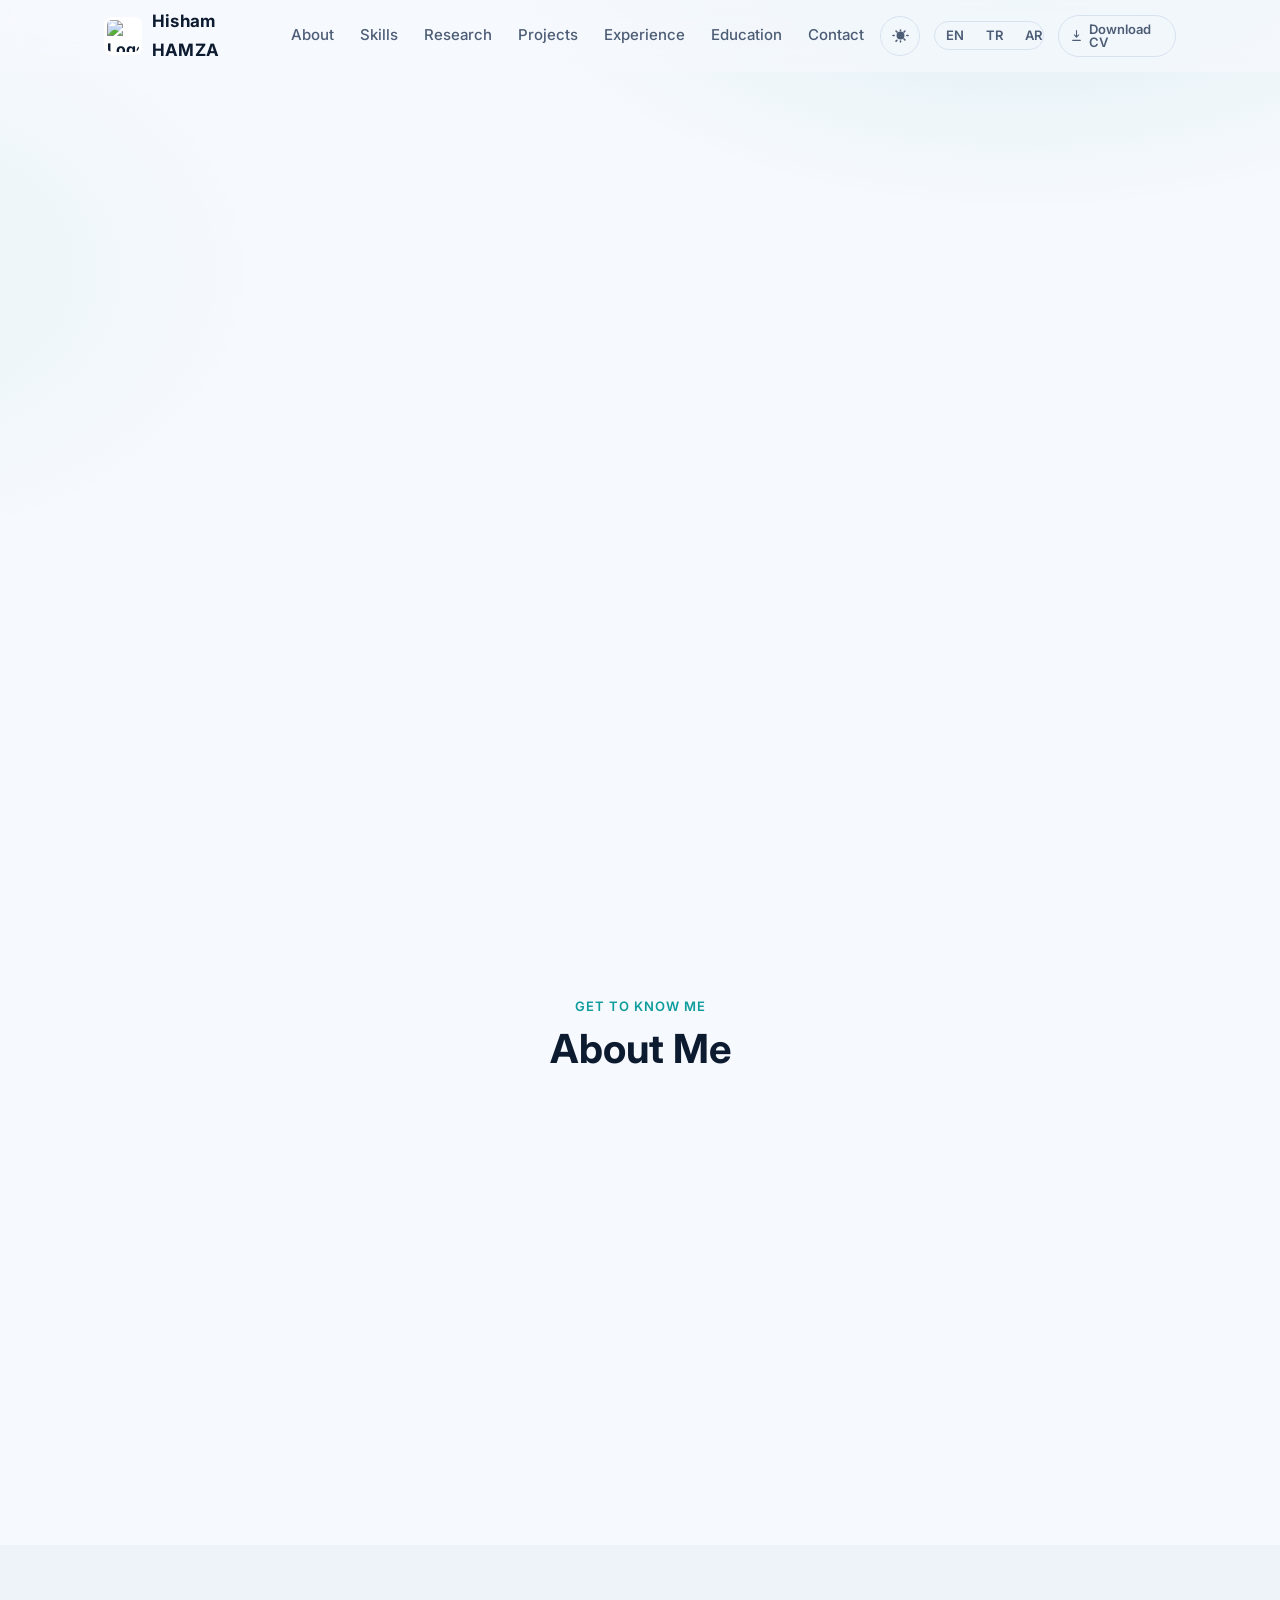
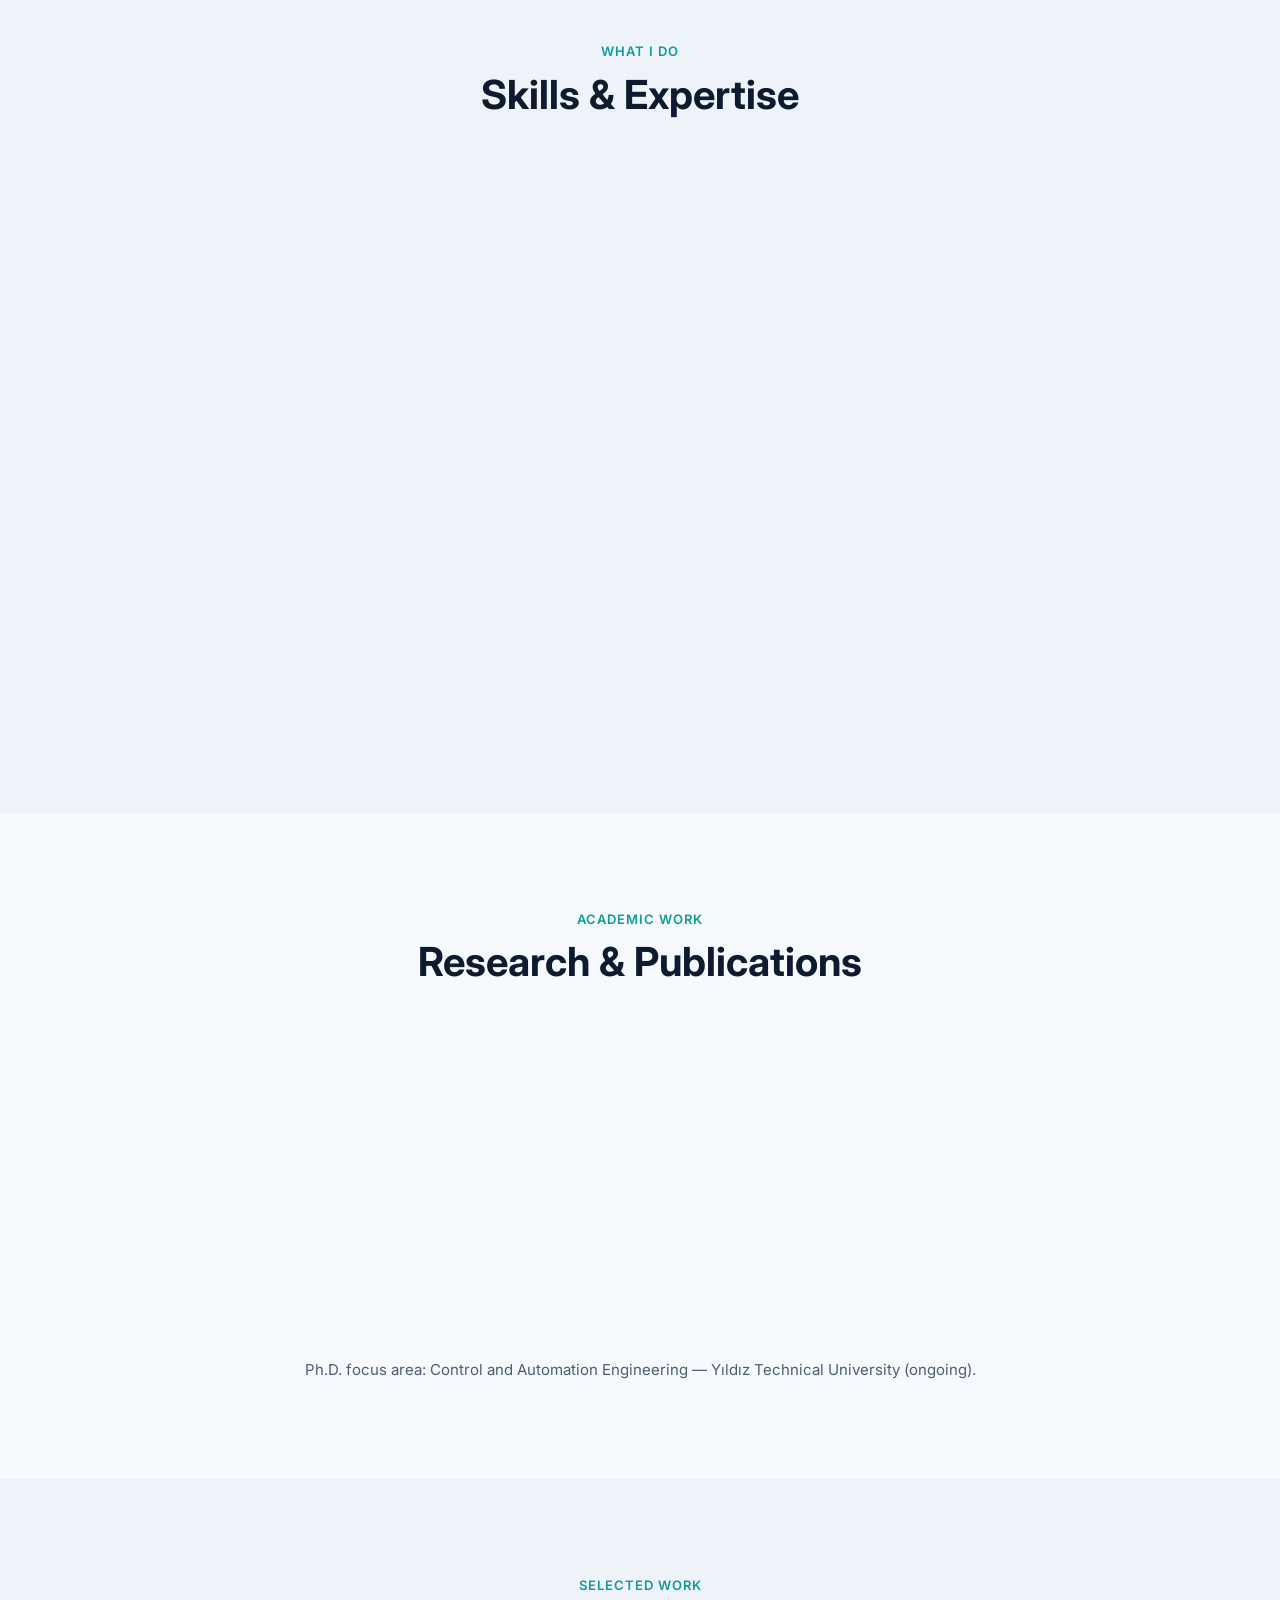
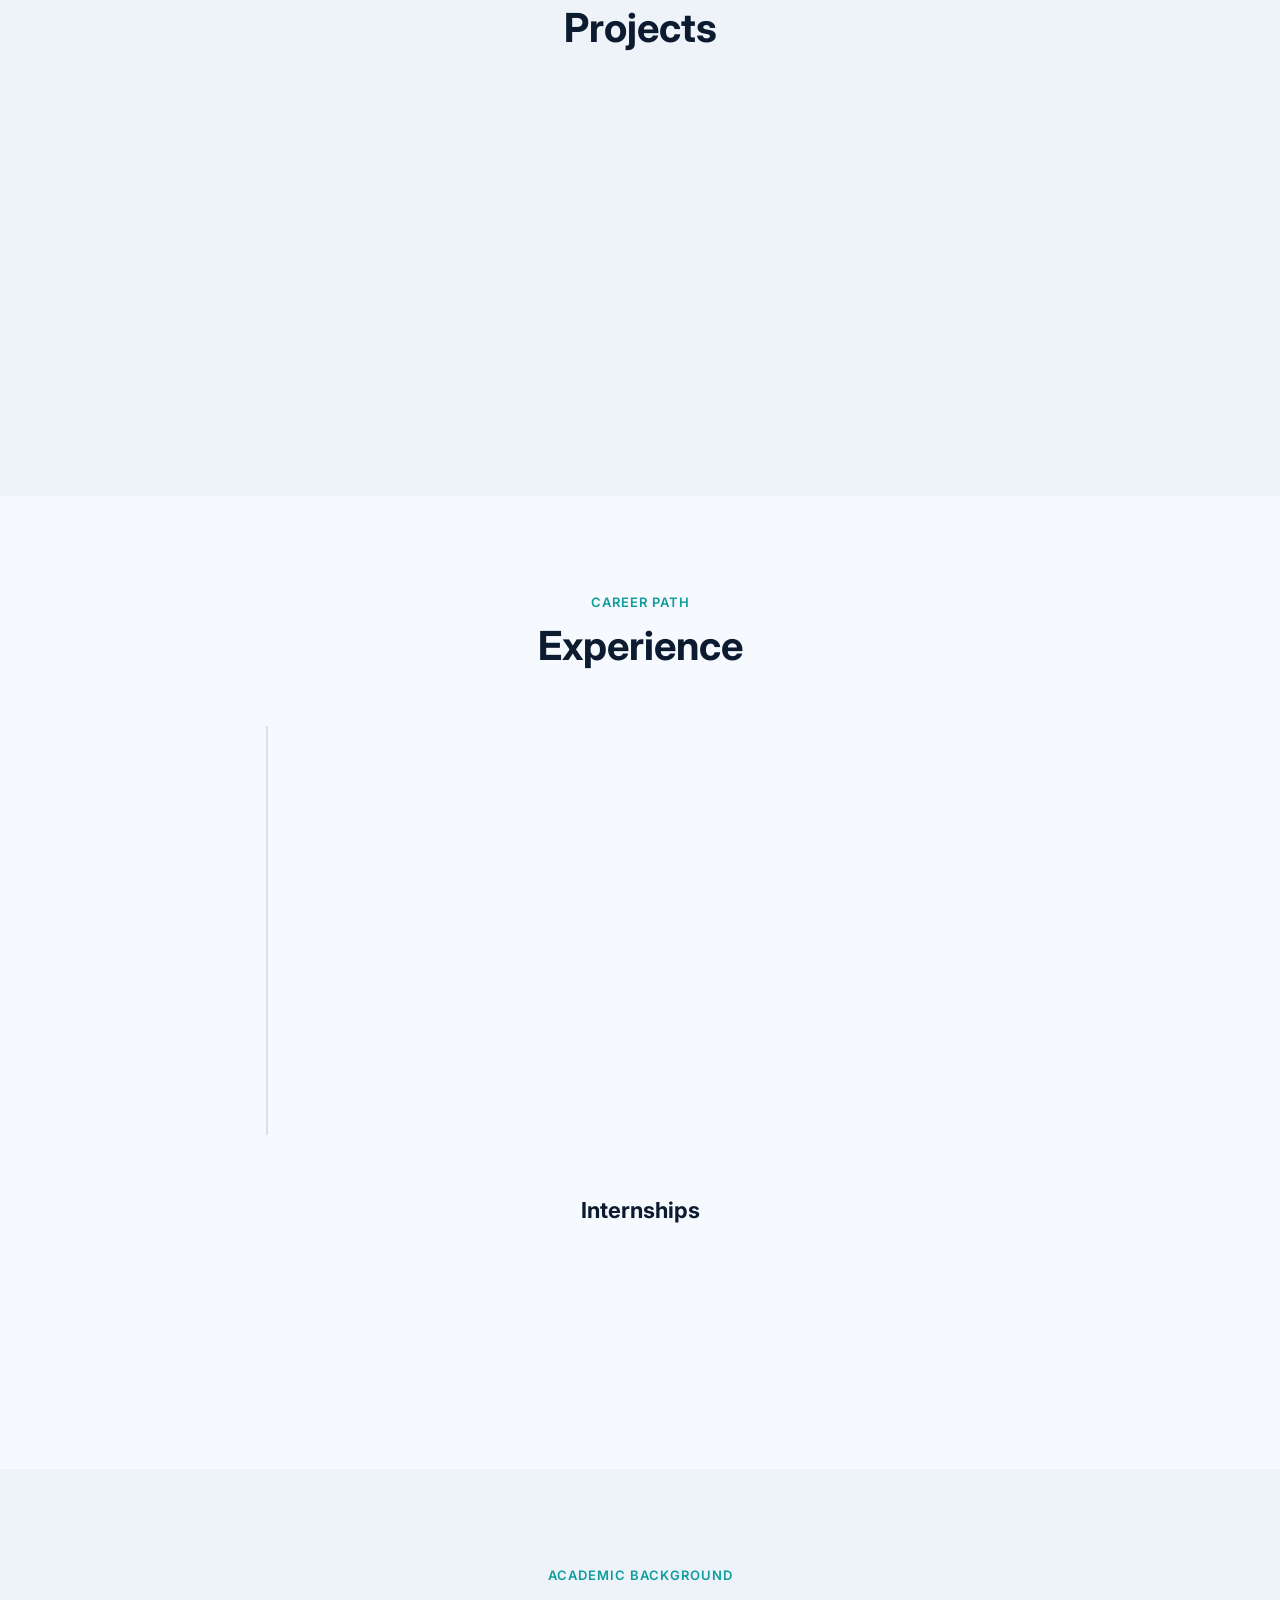
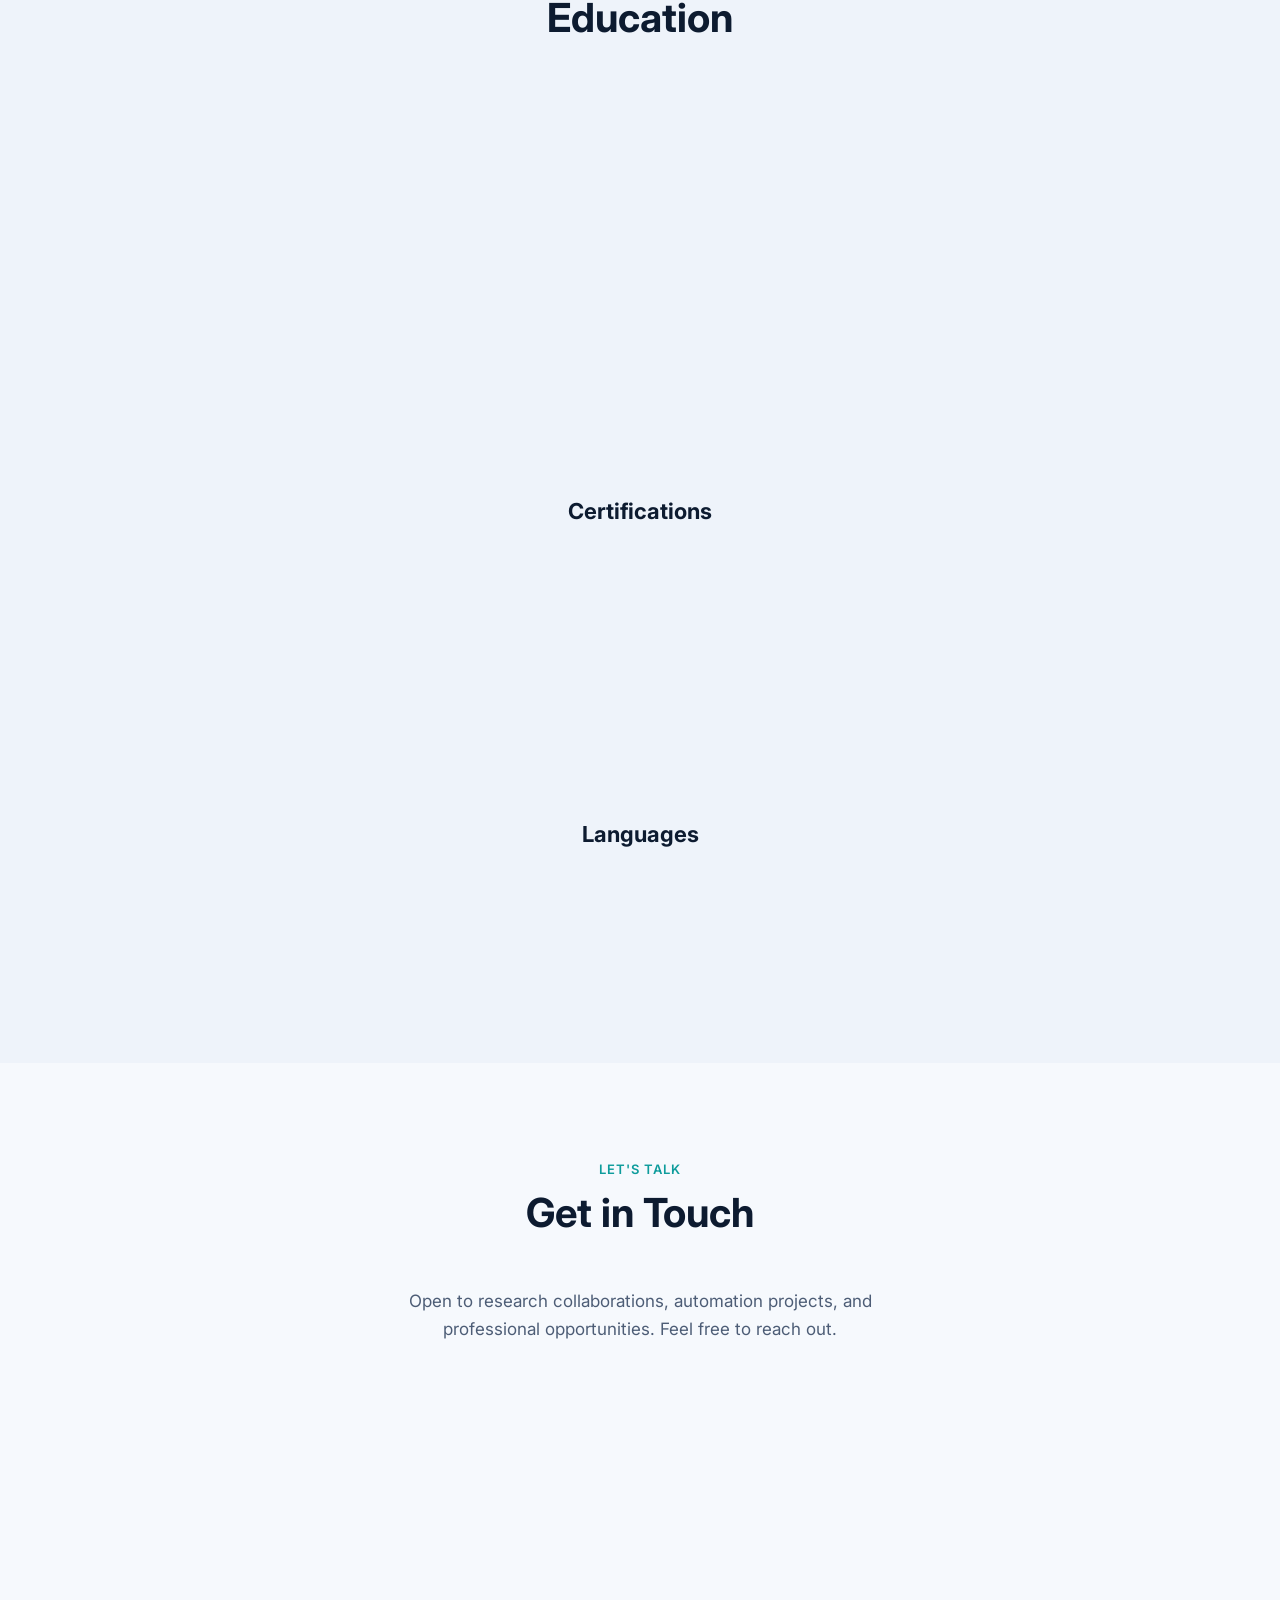
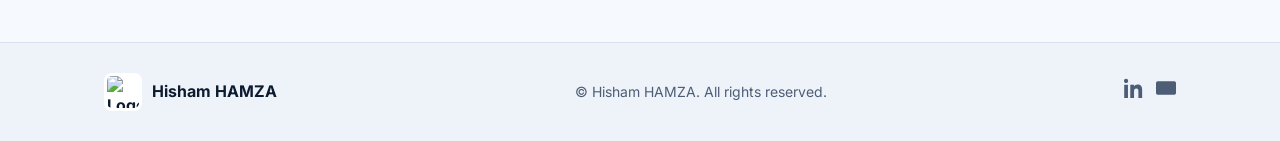
==== commit 77fac6cb: "Rename to Hisham HAMZA and align CV link with language switcher Co-Authored-By: Claude Opus 4.8 (1M " ====
--- a/index.html
+++ b/index.html
@@ -3,12 +3,12 @@
 <head>
   <meta charset="UTF-8" />
   <meta name="viewport" content="width=device-width, initial-scale=1.0" />
-  <title>Hisham Hamza — Control &amp; Automation Engineer</title>
-  <meta name="description" content="Hisham Hamza — Control &amp; Automation Engineer, Ph.D. Researcher, and AI/ML practitioner. PLC, SCADA, HMI, MATLAB/Simulink, Machine Learning." />
-  <meta name="author" content="Hisham Hamza" />
+  <title>Hisham HAMZA — Control &amp; Automation Engineer</title>
+  <meta name="description" content="Hisham HAMZA — Control &amp; Automation Engineer, Ph.D. Researcher, and AI/ML practitioner. PLC, SCADA, HMI, MATLAB/Simulink, Machine Learning." />
+  <meta name="author" content="Hisham HAMZA" />
 
   <!-- Open Graph -->
-  <meta property="og:title" content="Hisham Hamza — Control &amp; Automation Engineer" />
+  <meta property="og:title" content="Hisham HAMZA — Control &amp; Automation Engineer" />
   <meta property="og:description" content="Ph.D. Researcher · Control &amp; Automation Engineer · AI/ML" />
   <meta property="og:type" content="website" />
   <meta property="og:image" content="assets/img/profile.jpeg" />
@@ -38,9 +38,9 @@
   <!-- ===================== NAVBAR ===================== -->
   <header class="navbar" id="navbar">
     <div class="container nav-inner">
-      <a href="#hero" class="brand" aria-label="Hisham Hamza — home">
+      <a href="#hero" class="brand" aria-label="Hisham HAMZA — home">
         <img src="assets/img/logo.jpeg" alt="Logo" class="brand-logo" />
-        <span class="brand-name">Hisham Hamza</span>
+        <span class="brand-name">Hisham HAMZA</span>
       </a>
 
       <nav class="nav-links" id="navLinks" aria-label="Main navigation">
@@ -64,7 +64,7 @@
           <button type="button" data-lang="ar" class="lang-btn">AR</button>
         </div>
         <a class="nav-cv cv-btn" href="assets/img/Hisham-Hamza-CV.pdf" download>
-          <svg viewBox="0 0 24 24" width="15" height="15" fill="none" stroke="currentColor" stroke-width="2" stroke-linecap="round" stroke-linejoin="round" aria-hidden="true"><path d="M12 3v12m0 0l-4-4m4 4l4-4M5 21h14"/></svg>
+          <svg viewBox="0 0 24 24" width="13" height="13" fill="none" stroke="currentColor" stroke-width="2" stroke-linecap="round" stroke-linejoin="round" aria-hidden="true"><path d="M12 3v12m0 0l-4-4m4 4l4-4M5 21h14"/></svg>
           <span data-i18n="nav.cv">Download CV</span>
         </a>
         <button class="nav-toggle" id="navToggle" aria-label="Toggle menu" aria-expanded="false">
@@ -80,7 +80,7 @@
       <div class="container hero-inner">
         <div class="hero-text reveal">
           <p class="eyebrow" data-i18n="hero.greeting">Hello, I'm</p>
-          <h1 class="hero-name">Hisham Hamza</h1>
+          <h1 class="hero-name">Hisham HAMZA</h1>
           <h2 class="hero-role" data-i18n="hero.role">Control &amp; Automation Engineer · Ph.D. Researcher · AI/ML</h2>
           <p class="hero-desc" data-i18n="hero.desc">
             Dedicated Control &amp; Automation Engineer with hands-on expertise in PLC, SCADA, and
@@ -102,7 +102,7 @@
         </div>
         <div class="hero-photo reveal">
           <div class="photo-ring">
-            <img src="assets/img/profile.jpeg" alt="Hisham Hamza" />
+            <img src="assets/img/profile.jpeg" alt="Hisham HAMZA" />
           </div>
         </div>
       </div>
@@ -360,9 +360,9 @@
     <div class="container footer-inner">
       <div class="footer-brand">
         <img src="assets/img/logo.jpeg" alt="Logo" class="brand-logo" />
-        <span>Hisham Hamza</span>
-      </div>
-      <p class="footer-copy">© <span id="year"></span> Hisham Hamza. <span data-i18n="footer.rights">All rights reserved.</span></p>
+        <span>Hisham HAMZA</span>
+      </div>
+      <p class="footer-copy">© <span id="year"></span> Hisham HAMZA. <span data-i18n="footer.rights">All rights reserved.</span></p>
       <div class="footer-social">
         <a href="https://www.linkedin.com/in/hamza-hisham" target="_blank" rel="noopener" aria-label="LinkedIn">
           <svg viewBox="0 0 24 24" width="20" height="20" fill="currentColor"><path d="M4.98 3.5C4.98 4.88 3.87 6 2.49 6S0 4.88 0 3.5 1.12 1 2.5 1s2.48 1.12 2.48 2.5zM.25 8h4.5V24h-4.5V8zm7.5 0h4.31v2.19h.06c.6-1.13 2.07-2.32 4.26-2.32 4.56 0 5.4 3 5.4 6.9V24h-4.5v-7.32c0-1.75-.03-4-2.44-4-2.44 0-2.81 1.9-2.81 3.87V24h-4.5V8z"/></svg>
--- a/assets/css/styles.css
+++ b/assets/css/styles.css
@@ -116,21 +116,22 @@
 .lang-switch { display: flex; border: 1px solid var(--border); border-radius: 999px; overflow: hidden; }
 .lang-btn {
   background: transparent; color: var(--muted); border: 0; cursor: pointer;
-  font: inherit; font-size: 13px; font-weight: 600; padding: 7px 11px; transition: all .2s ease;
+  font: inherit; font-size: 13px; font-weight: 600; line-height: 1; padding: 7px 11px; transition: all .2s ease;
 }
 .lang-btn:hover { color: var(--text); }
 .lang-btn.active { background: var(--accent); color: var(--on-accent); }
 
-/* subtle, professional CV link in the navbar */
+/* CV link styled to match the language switcher to its left */
 .nav-cv {
   display: inline-flex; align-items: center; gap: 6px;
-  font-size: 13px; font-weight: 500; color: var(--muted);
-  padding: 7px 12px; border-radius: 999px;
+  font-size: 13px; font-weight: 600; color: var(--muted);
+  padding: 7px 11px; border-radius: 999px; line-height: 1;
   border: 1px solid var(--border); background: transparent;
   transition: color .2s ease, border-color .2s ease, background .2s ease;
 }
-.nav-cv svg { opacity: .8; }
+.nav-cv svg { flex-shrink: 0; transition: transform .25s ease; }
 .nav-cv:hover { color: var(--accent); border-color: var(--accent); background: var(--accent-soft); }
+.nav-cv:hover svg { transform: translateY(2px); }
 
 /* theme (dark/light) toggle */
 .theme-toggle {
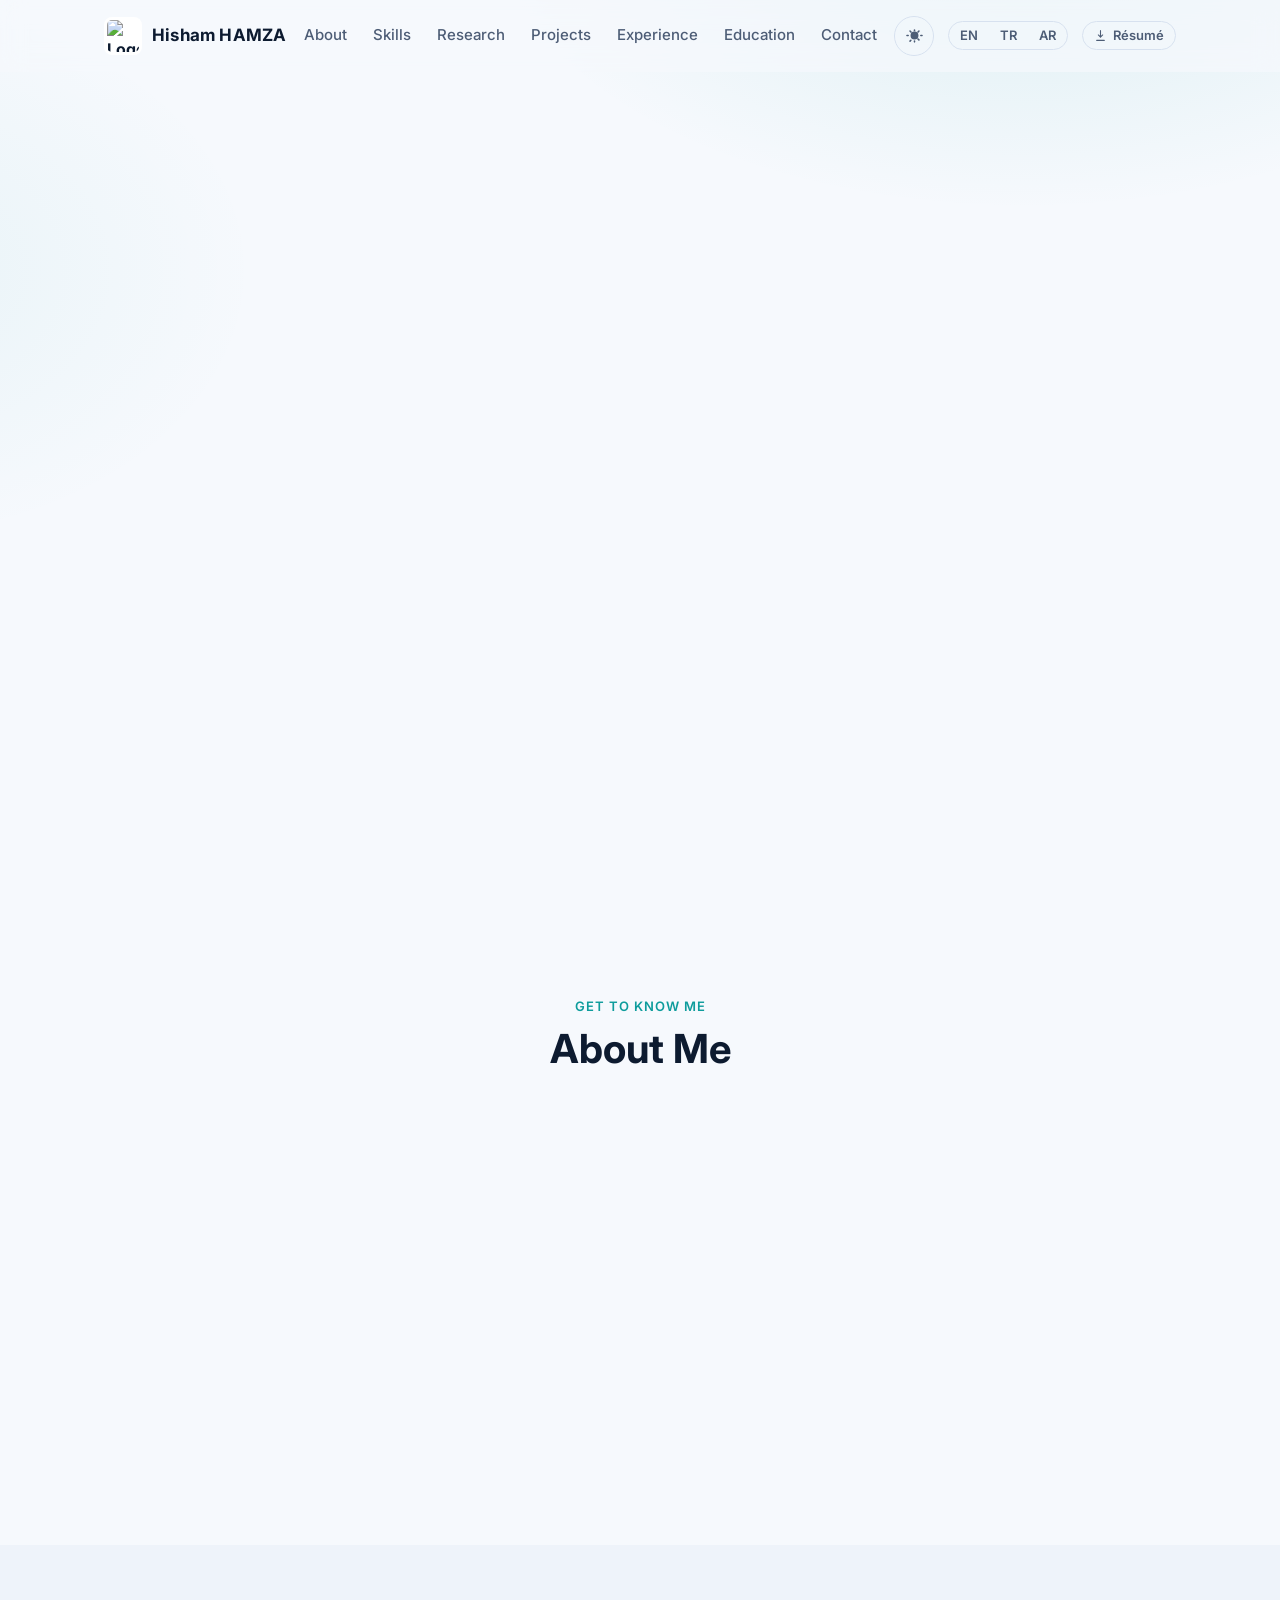
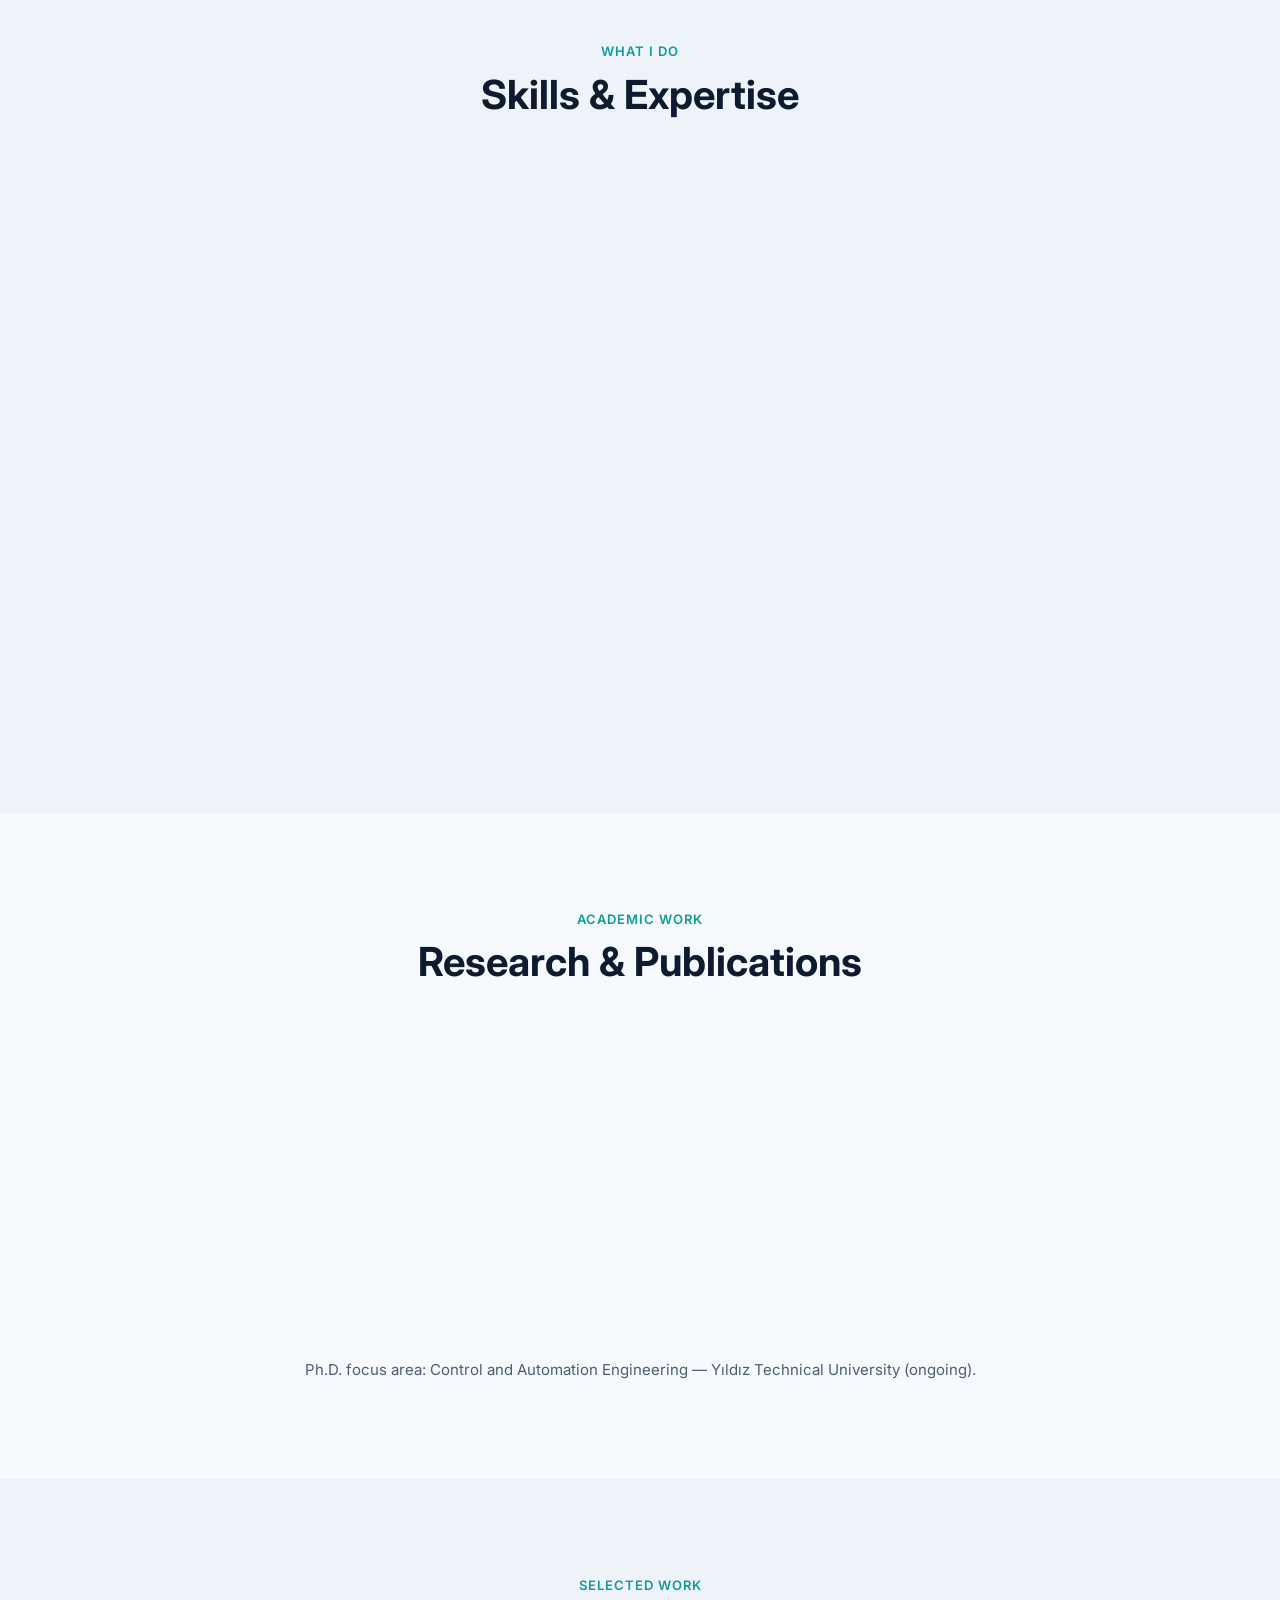
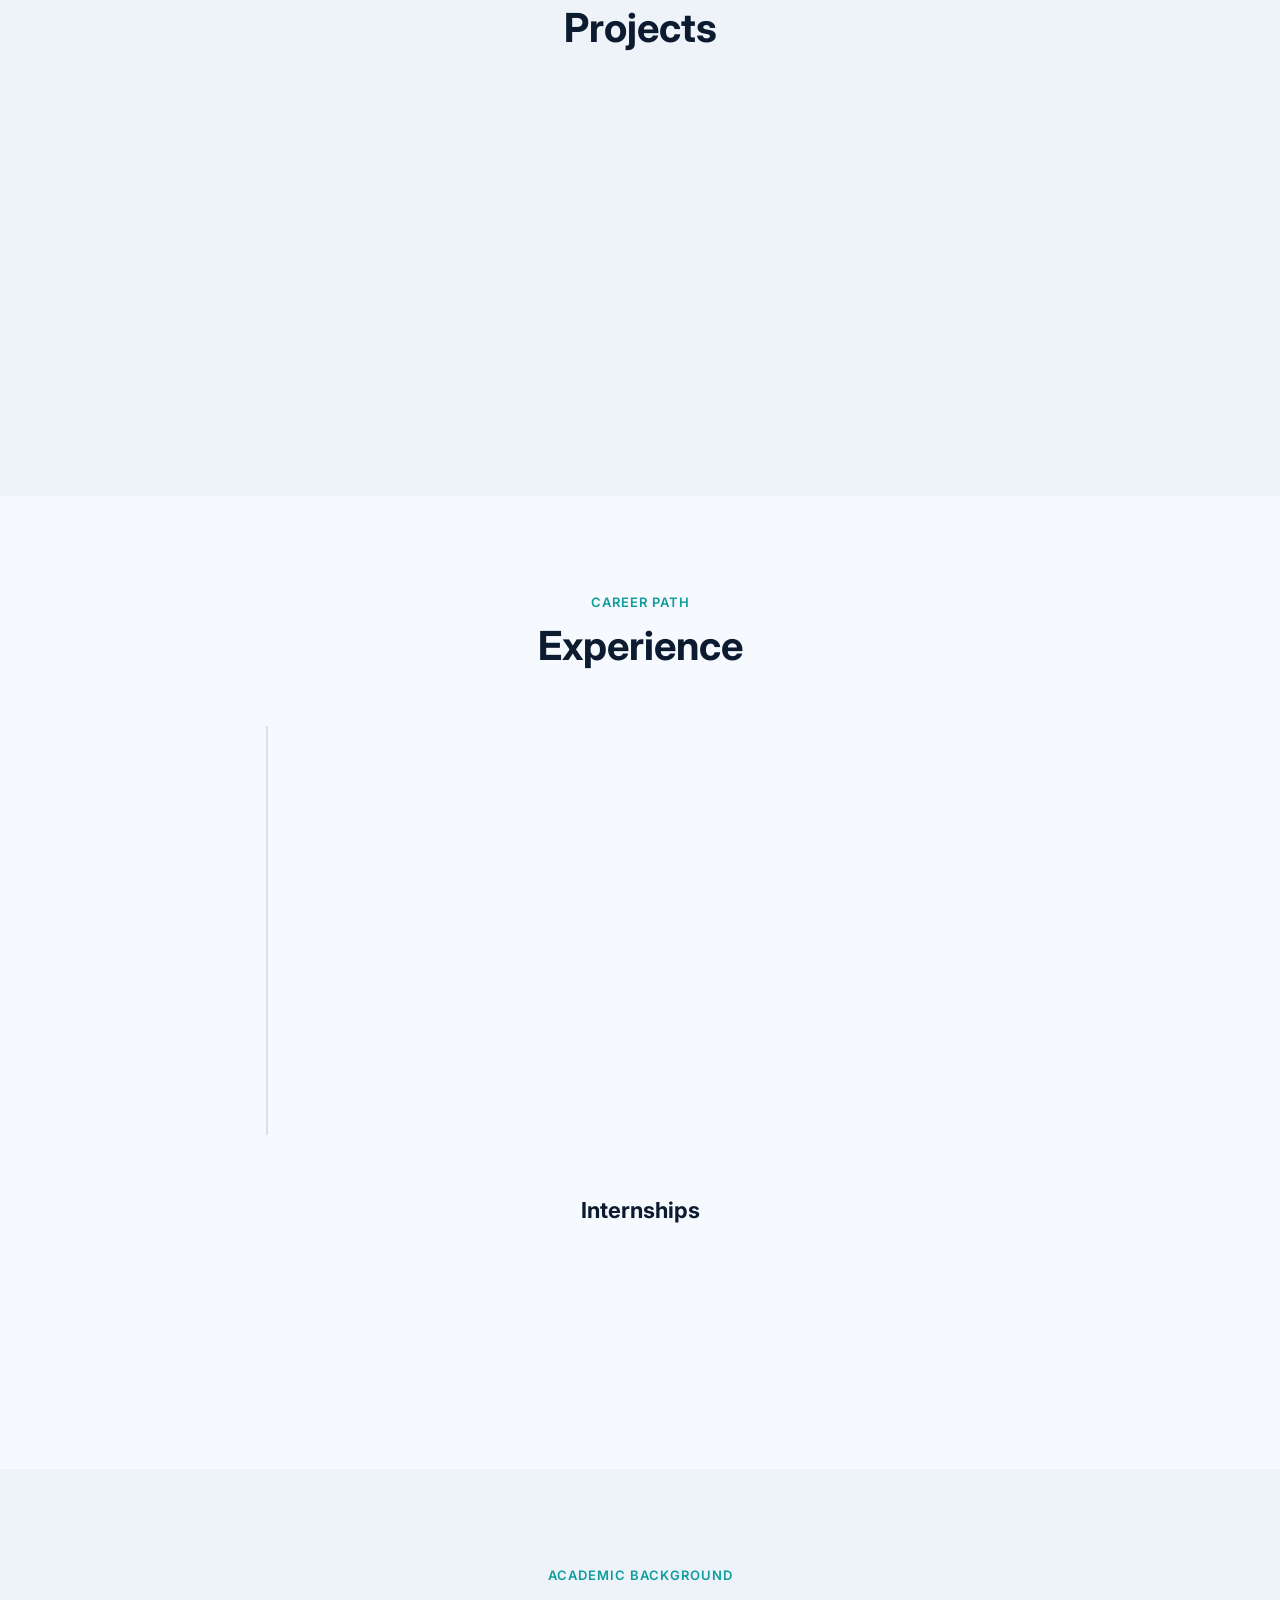
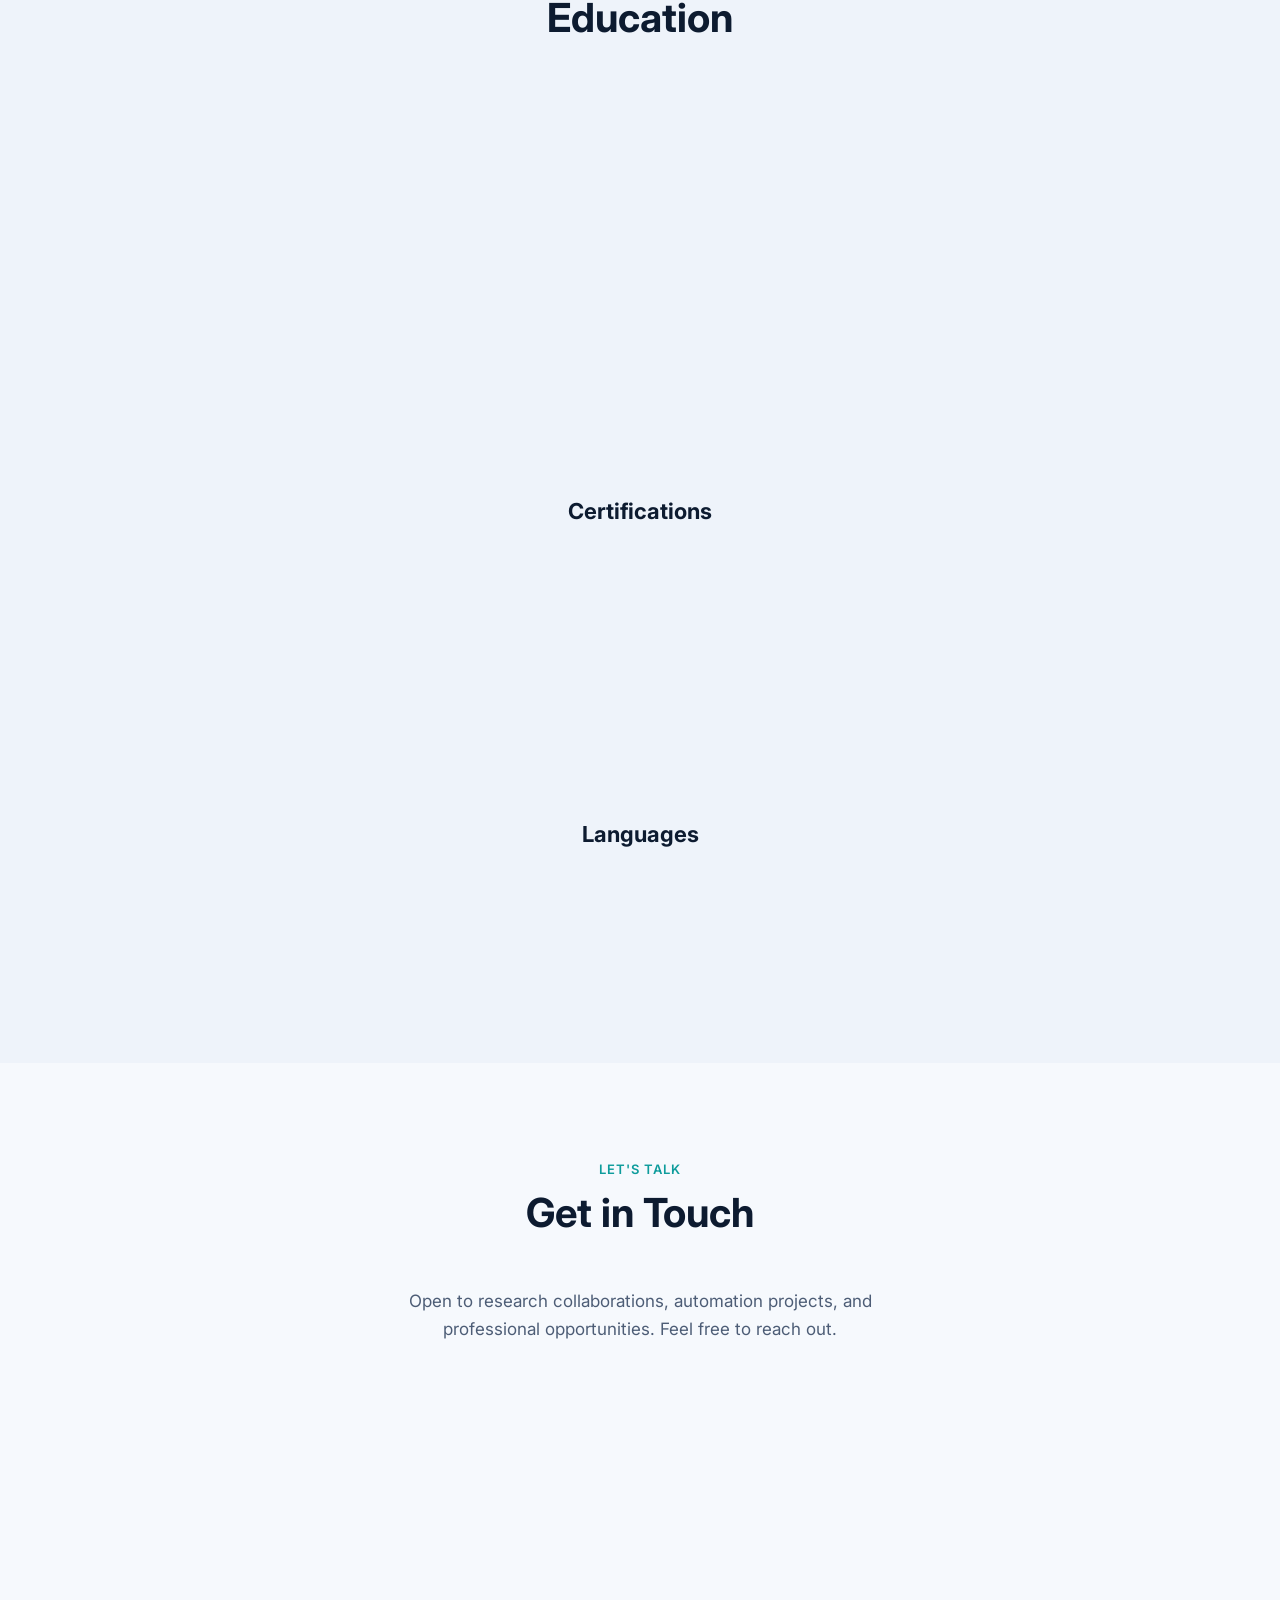
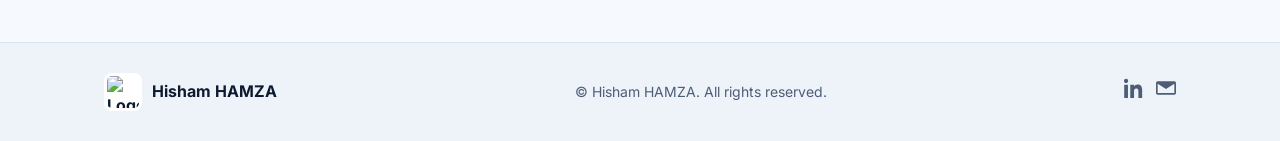
==== commit d4a99e6d: "Fix broken email icon SVG in footer Co-Authored-By: Claude Opus 4.8 (1M context) <noreply@anthropic." ====
--- a/index.html
+++ b/index.html
@@ -65,7 +65,7 @@
         </div>
         <a class="nav-cv cv-btn" href="assets/img/Hisham-Hamza-CV.pdf" download>
           <svg viewBox="0 0 24 24" width="13" height="13" fill="none" stroke="currentColor" stroke-width="2" stroke-linecap="round" stroke-linejoin="round" aria-hidden="true"><path d="M12 3v12m0 0l-4-4m4 4l4-4M5 21h14"/></svg>
-          <span data-i18n="nav.cv">Download CV</span>
+          <span data-i18n="nav.cv">Résumé</span>
         </a>
         <button class="nav-toggle" id="navToggle" aria-label="Toggle menu" aria-expanded="false">
           <span></span><span></span><span></span>
@@ -89,7 +89,7 @@
           </p>
           <div class="hero-cta">
             <a href="#contact" class="btn btn-primary" data-i18n="hero.contactBtn">Get in touch</a>
-            <a href="assets/img/Hisham-Hamza-CV.pdf" download class="btn btn-ghost" data-i18n="hero.cvBtn">Download CV</a>
+            <a href="assets/img/Hisham-Hamza-CV.pdf" download class="btn btn-ghost" data-i18n="hero.cvBtn">Résumé</a>
           </div>
           <div class="hero-social">
             <a href="https://www.linkedin.com/in/hamza-hisham" target="_blank" rel="noopener" aria-label="LinkedIn">
@@ -97,6 +97,12 @@
             </a>
             <a href="mailto:haazotg@yahoo.com" aria-label="Email">
               <svg viewBox="0 0 24 24" width="22" height="22" fill="currentColor"><path d="M2 4h20a2 2 0 012 2v12a2 2 0 01-2 2H2a2 2 0 01-2-2V6a2 2 0 012-2zm10 7L2.5 5.5h19L12 11zm0 2.2L2 6.8V18h20V6.8l-10 6.4z"/></svg>
+            </a>
+            <a href="https://scholar.google.com/citations?user=LaM3TTwAAAAJ&hl=en" target="_blank" rel="noopener" aria-label="Google Scholar">
+              <svg viewBox="0 0 24 24" width="22" height="22" fill="currentColor"><path d="M12 24a7 7 0 1 1 0-14 7 7 0 0 1 0 14zm0-24L0 9.5l4.838 3.94A8 8 0 0 1 12 9a8 8 0 0 1 7.162 4.44L24 9.5z"/></svg>
+            </a>
+            <a href="https://orcid.org/0009-0001-0729-3489" target="_blank" rel="noopener" aria-label="ORCID">
+              <svg viewBox="0 0 24 24" width="22" height="22" fill="currentColor"><path d="M12 0C5.372 0 0 5.372 0 12s5.372 12 12 12 12-5.372 12-12S18.628 0 12 0zM7.369 4.378c.525 0 .947.431.947.947 0 .525-.422.947-.947.947-.525 0-.946-.422-.946-.947 0-.516.421-.947.946-.947zm-.722 3.038h1.444v10.041H6.647V7.416zm3.562 0h3.9c3.712 0 5.344 2.653 5.344 5.025 0 2.578-2.016 5.025-5.325 5.025h-3.919V7.416zm1.444 1.303v7.444h2.297c2.359 0 3.588-1.444 3.588-3.722 0-2.297-1.453-3.722-3.588-3.722h-2.297z"/></svg>
             </a>
           </div>
         </div>
@@ -368,7 +374,7 @@
           <svg viewBox="0 0 24 24" width="20" height="20" fill="currentColor"><path d="M4.98 3.5C4.98 4.88 3.87 6 2.49 6S0 4.88 0 3.5 1.12 1 2.5 1s2.48 1.12 2.48 2.5zM.25 8h4.5V24h-4.5V8zm7.5 0h4.31v2.19h.06c.6-1.13 2.07-2.32 4.26-2.32 4.56 0 5.4 3 5.4 6.9V24h-4.5v-7.32c0-1.75-.03-4-2.44-4-2.44 0-2.81 1.9-2.81 3.87V24h-4.5V8z"/></svg>
         </a>
         <a href="mailto:haazotg@yahoo.com" aria-label="Email">
-          <svg viewBox="0 0 24 24" width="20" height="20" fill="currentColor"><path d="M2 4h20a2 2 0 012 2v12a2 2 0 01-2 2H2a2 2 0 01-2-2V6a2 2 0 012-2zm10 7L2.5 5.5h19L12 11z"/></svg>
+          <svg viewBox="0 0 24 24" width="20" height="20" fill="currentColor"><path d="M2 4h20a2 2 0 012 2v12a2 2 0 01-2 2H2a2 2 0 01-2-2V6a2 2 0 012-2zm10 7L2.5 5.5h19L12 11zm0 2.2L2 6.8V18h20V6.8l-10 6.4z"/></svg>
         </a>
       </div>
     </div>
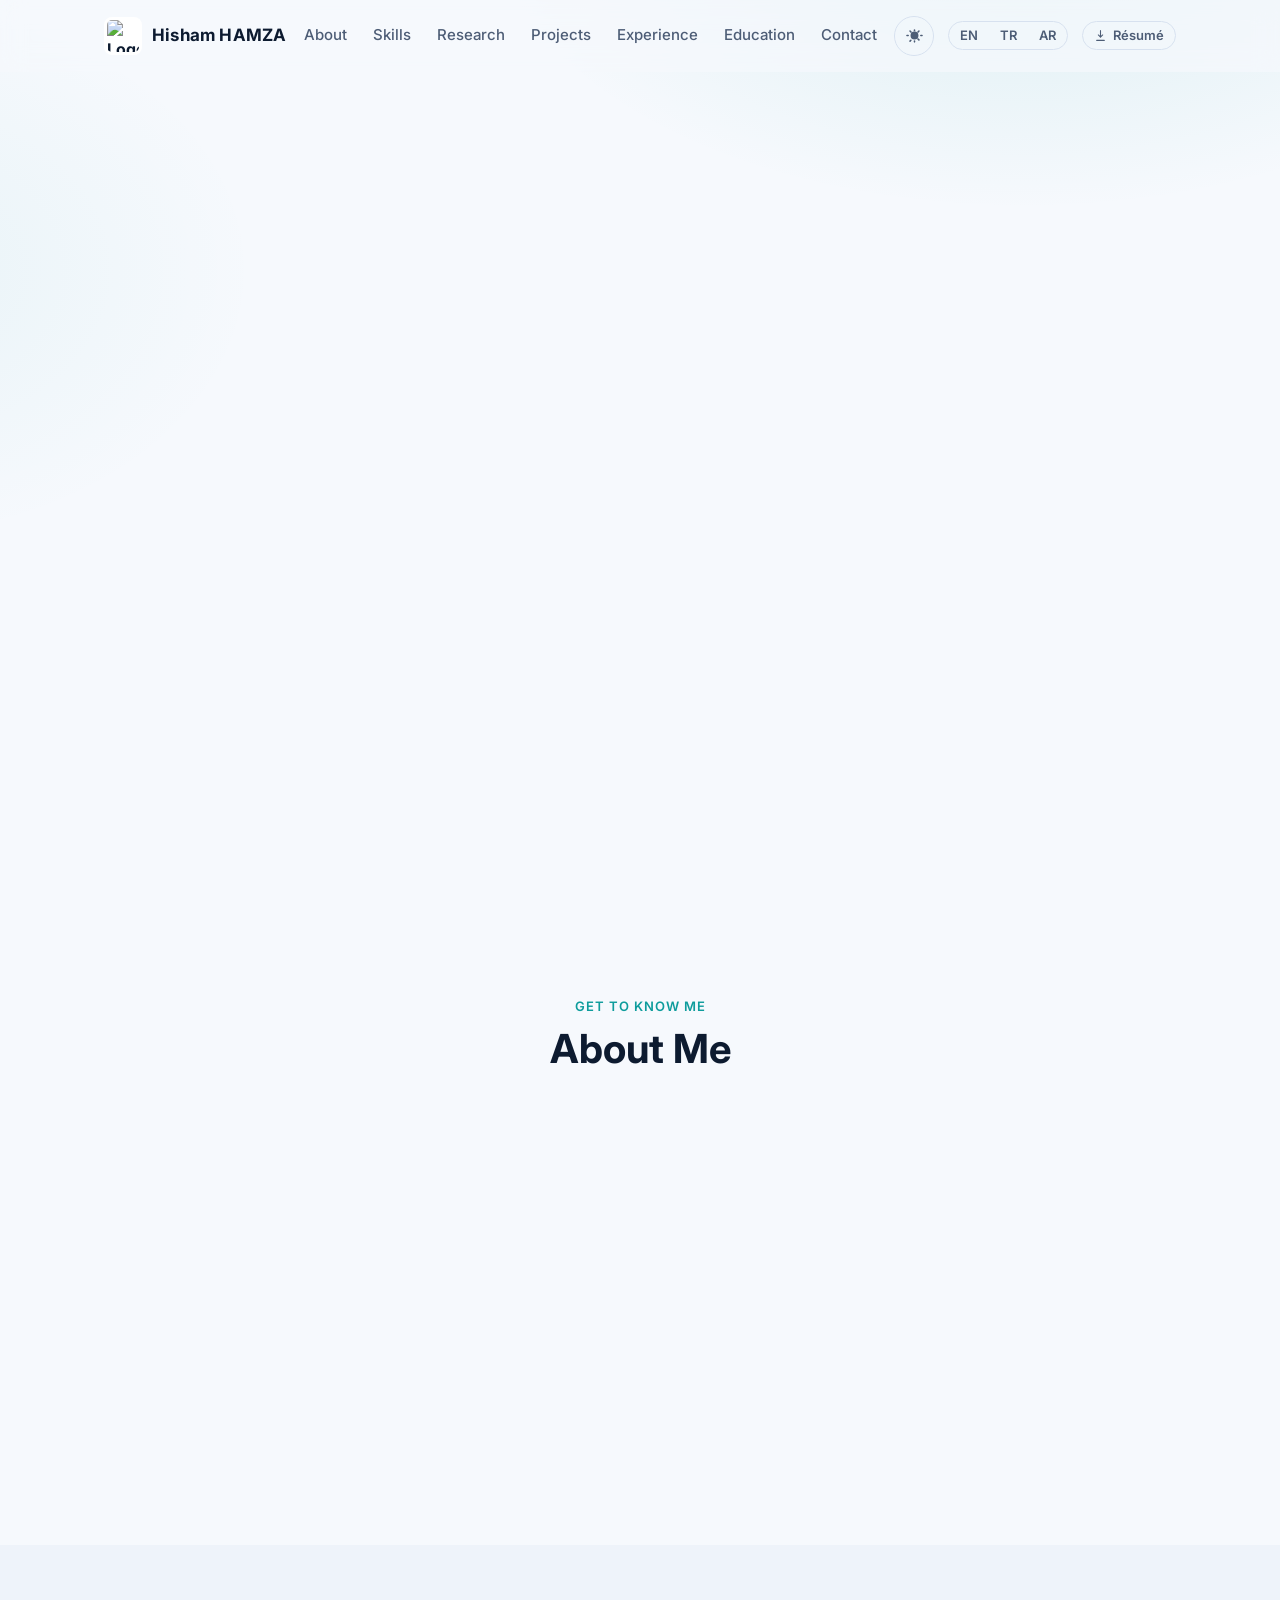
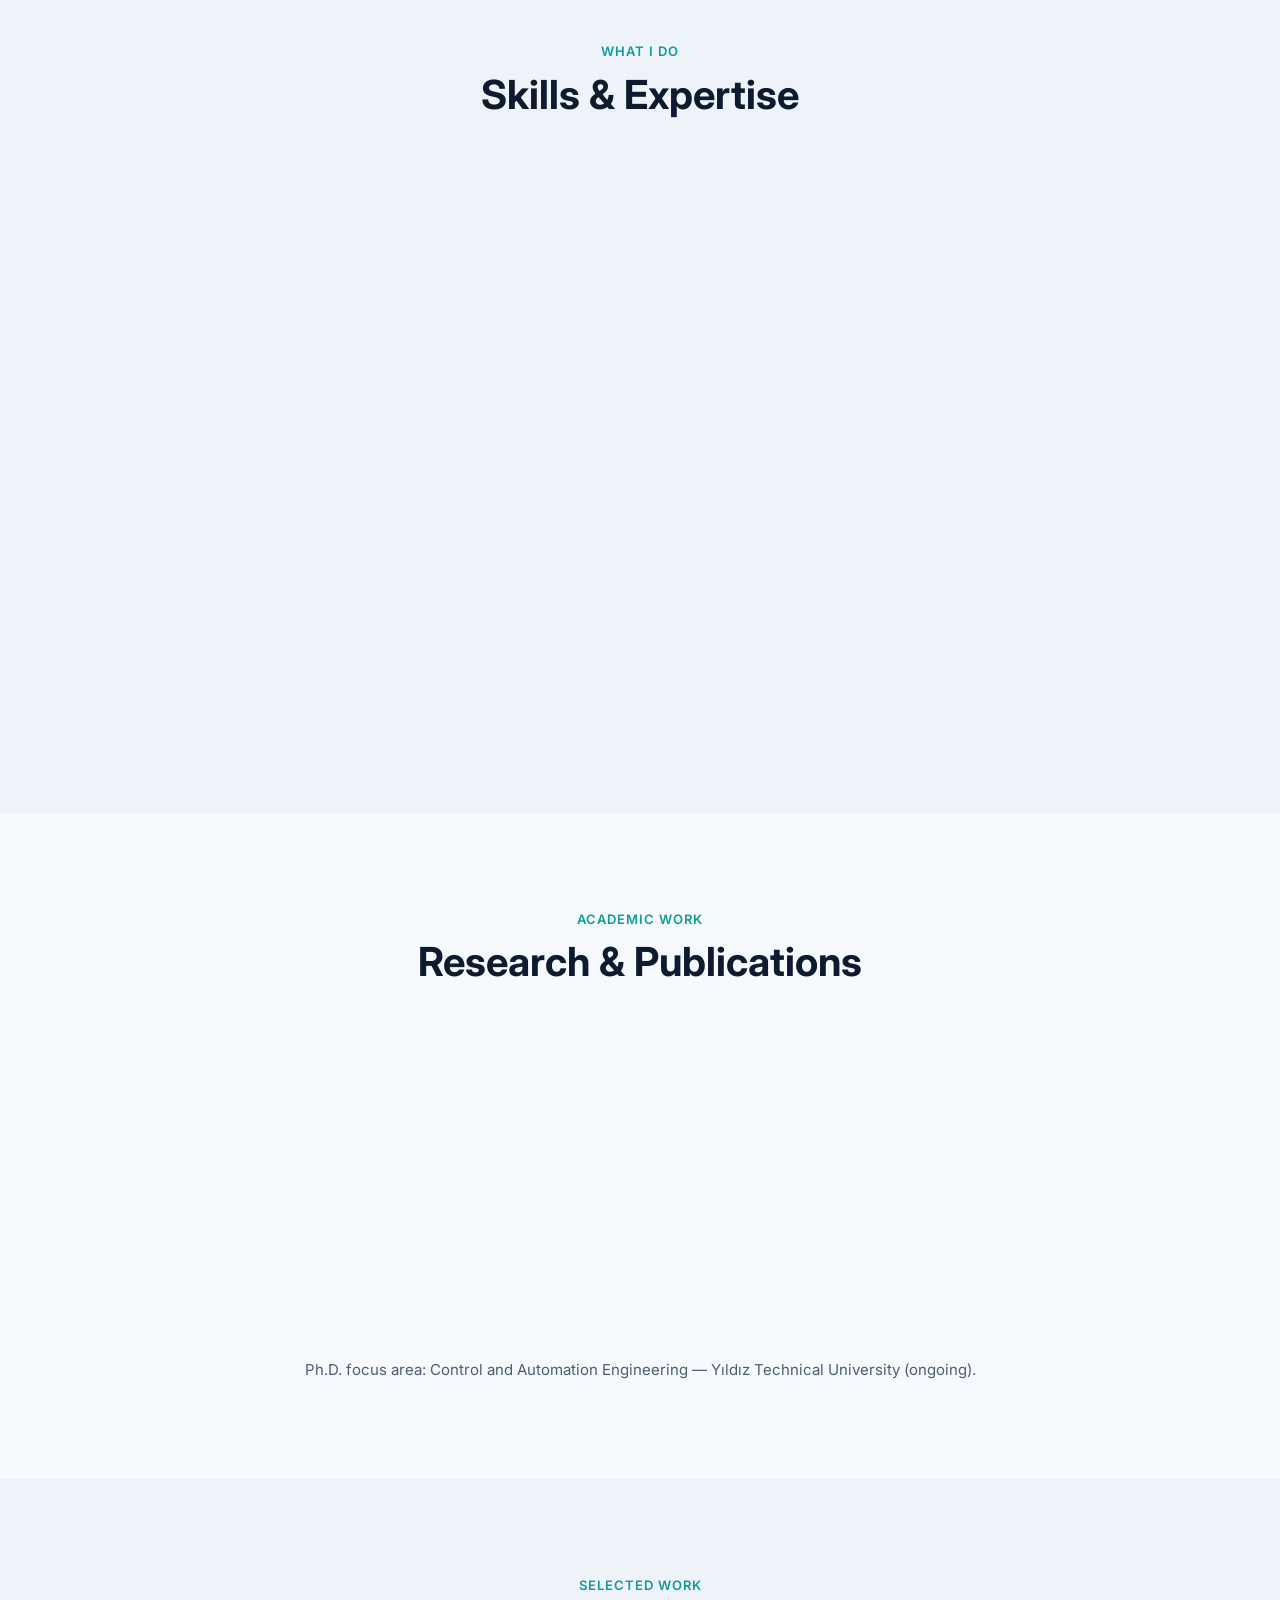
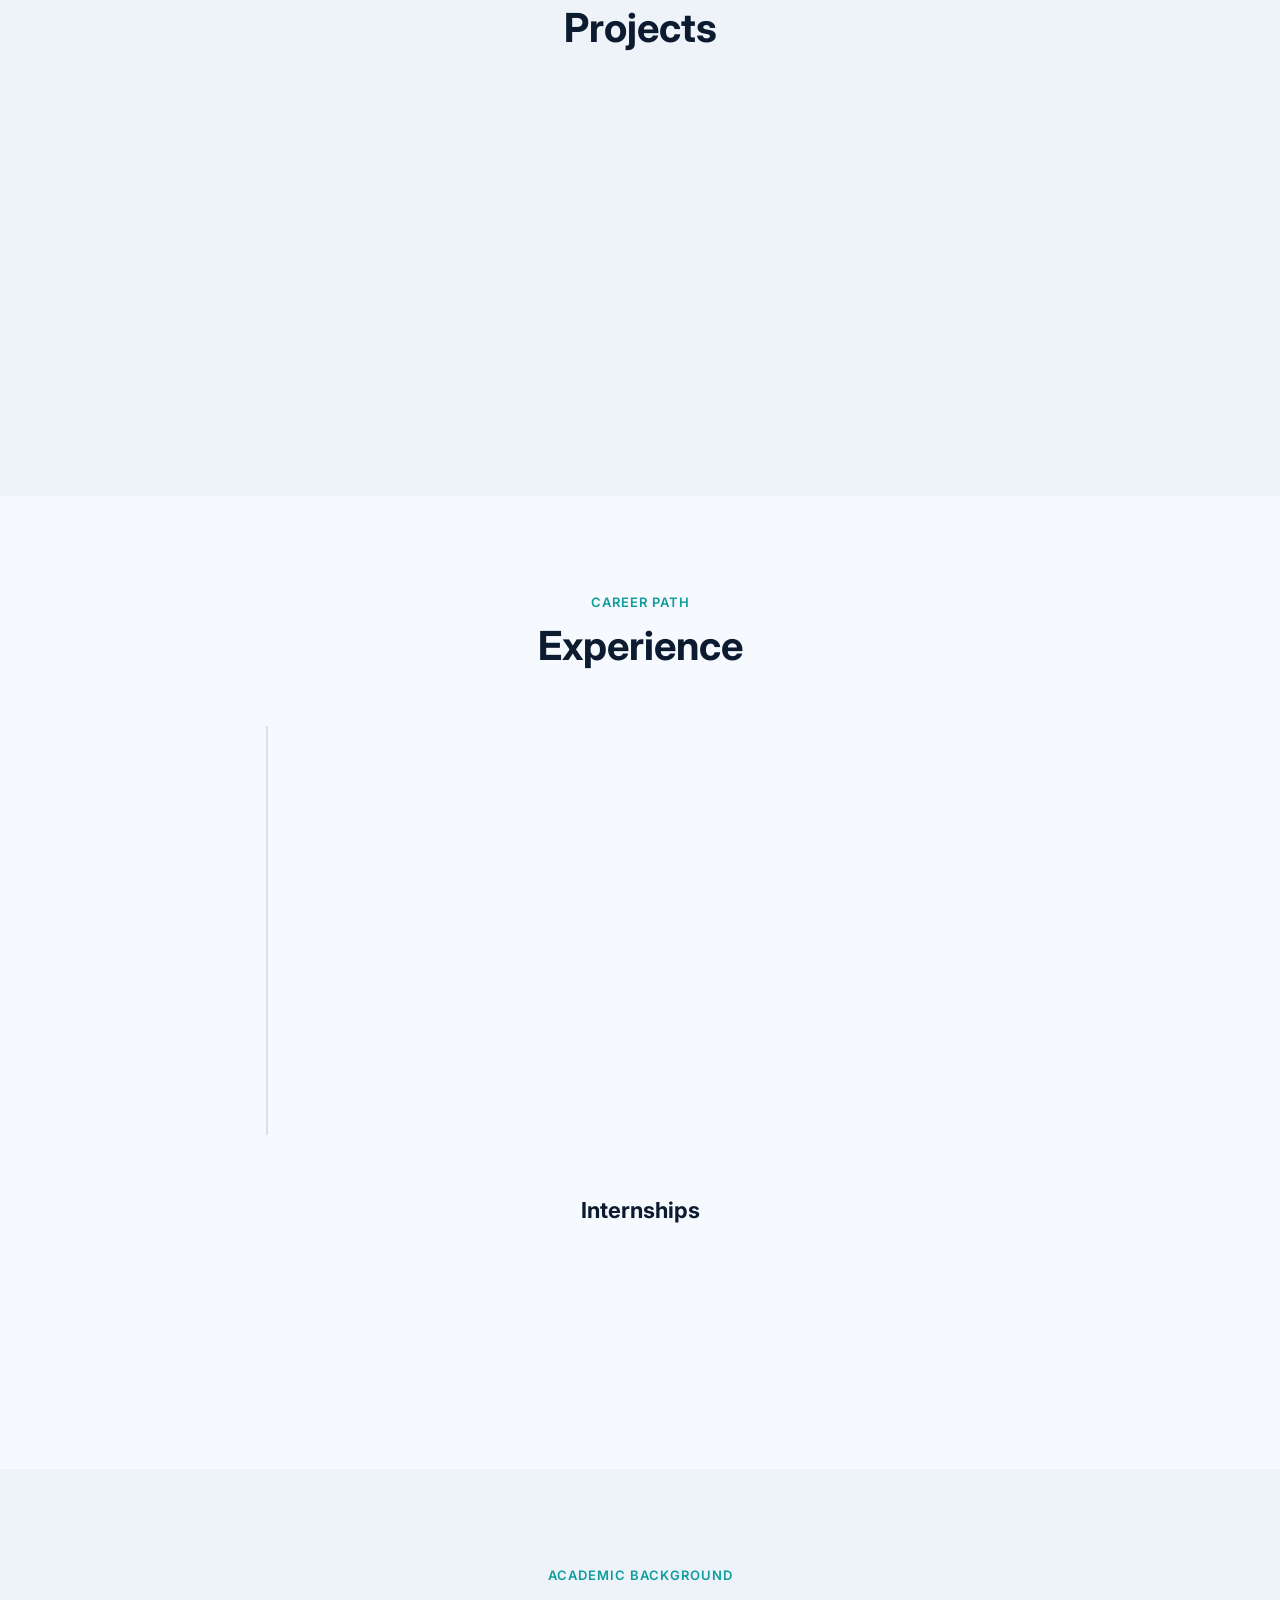
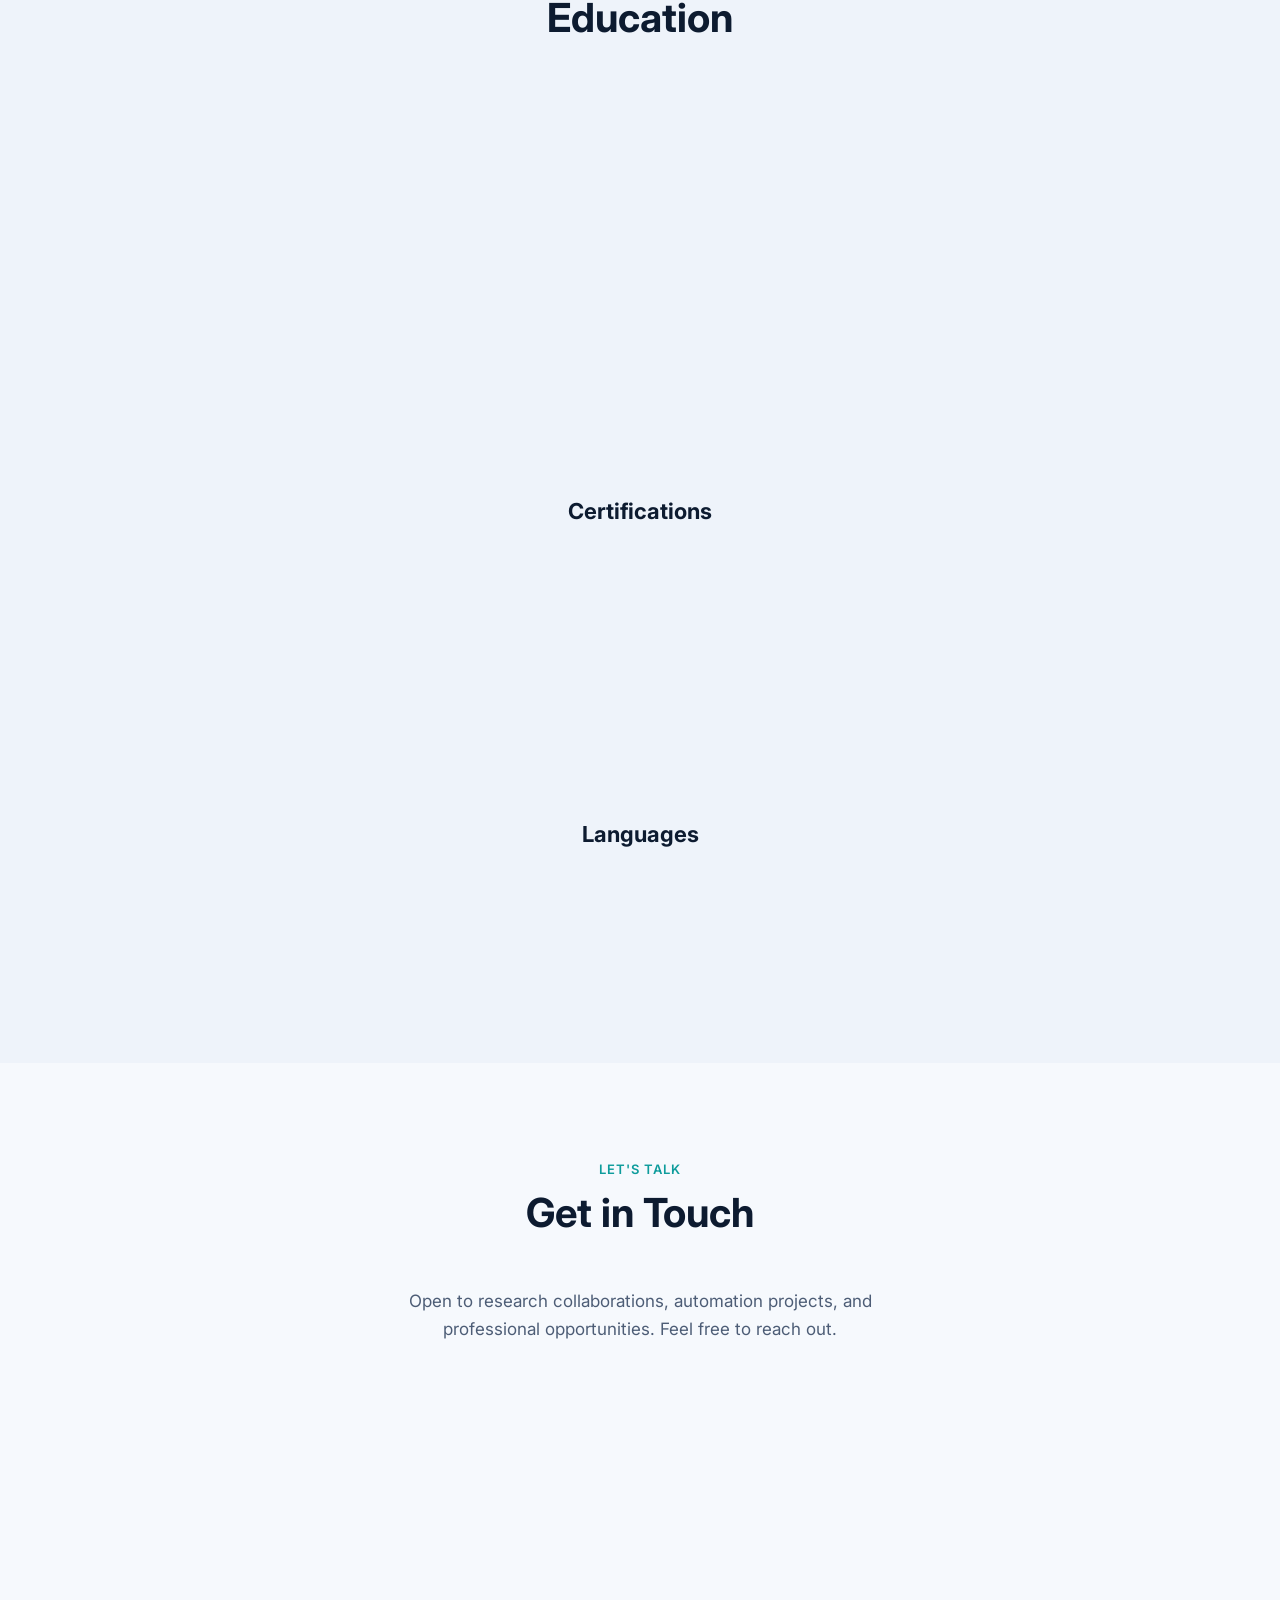
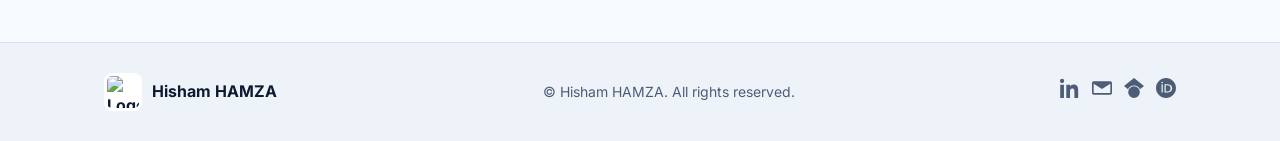
==== commit 9b031811: "Add Google Scholar and ORCID links to footer Co-Authored-By: Claude Opus 4.8 (1M context) <noreply@a" ====
--- a/index.html
+++ b/index.html
@@ -376,6 +376,12 @@
         <a href="mailto:haazotg@yahoo.com" aria-label="Email">
           <svg viewBox="0 0 24 24" width="20" height="20" fill="currentColor"><path d="M2 4h20a2 2 0 012 2v12a2 2 0 01-2 2H2a2 2 0 01-2-2V6a2 2 0 012-2zm10 7L2.5 5.5h19L12 11zm0 2.2L2 6.8V18h20V6.8l-10 6.4z"/></svg>
         </a>
+        <a href="https://scholar.google.com/citations?user=LaM3TTwAAAAJ&hl=en" target="_blank" rel="noopener" aria-label="Google Scholar">
+          <svg viewBox="0 0 24 24" width="20" height="20" fill="currentColor"><path d="M12 24a7 7 0 1 1 0-14 7 7 0 0 1 0 14zm0-24L0 9.5l4.838 3.94A8 8 0 0 1 12 9a8 8 0 0 1 7.162 4.44L24 9.5z"/></svg>
+        </a>
+        <a href="https://orcid.org/0009-0001-0729-3489" target="_blank" rel="noopener" aria-label="ORCID">
+          <svg viewBox="0 0 24 24" width="20" height="20" fill="currentColor"><path d="M12 0C5.372 0 0 5.372 0 12s5.372 12 12 12 12-5.372 12-12S18.628 0 12 0zM7.369 4.378c.525 0 .947.431.947.947 0 .525-.422.947-.947.947-.525 0-.946-.422-.946-.947 0-.516.421-.947.946-.947zm-.722 3.038h1.444v10.041H6.647V7.416zm3.562 0h3.9c3.712 0 5.344 2.653 5.344 5.025 0 2.578-2.016 5.025-5.325 5.025h-3.919V7.416zm1.444 1.303v7.444h2.297c2.359 0 3.588-1.444 3.588-3.722 0-2.297-1.453-3.722-3.588-3.722h-2.297z"/></svg>
+        </a>
       </div>
     </div>
   </footer>
